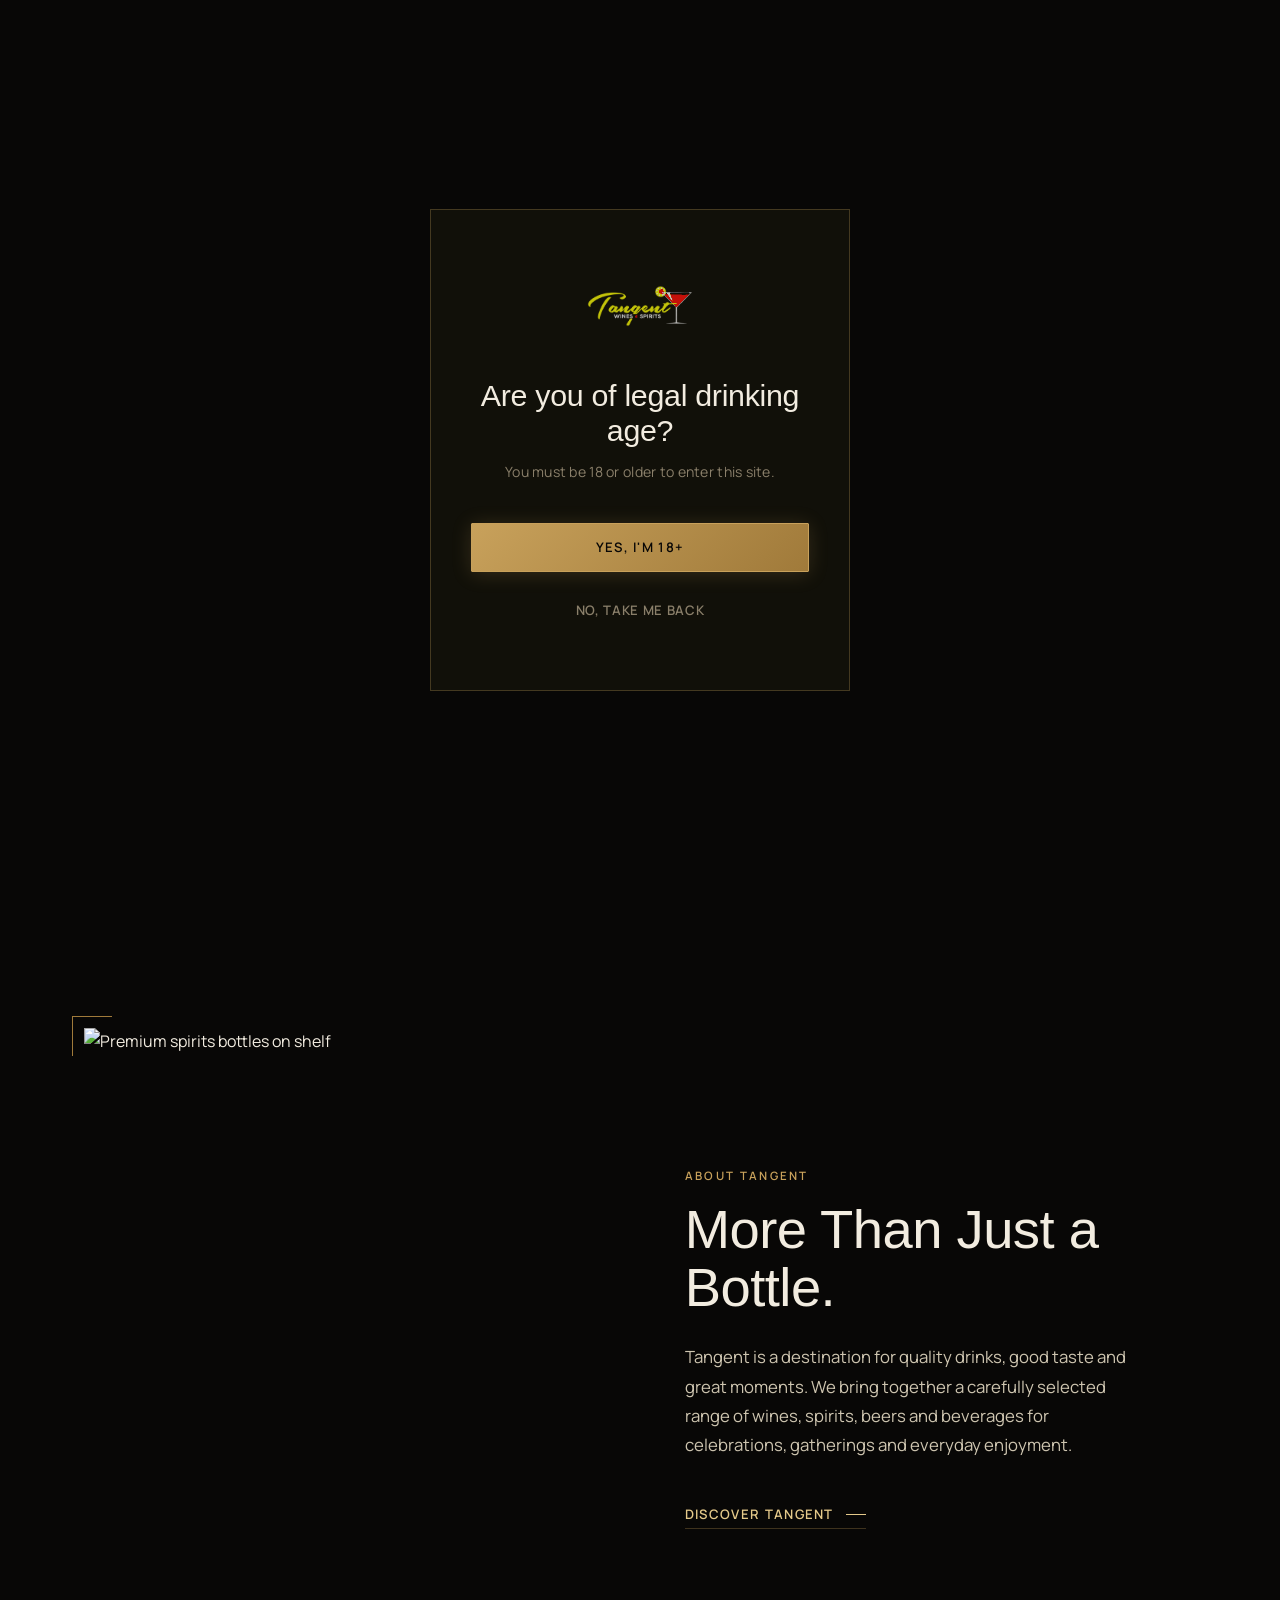
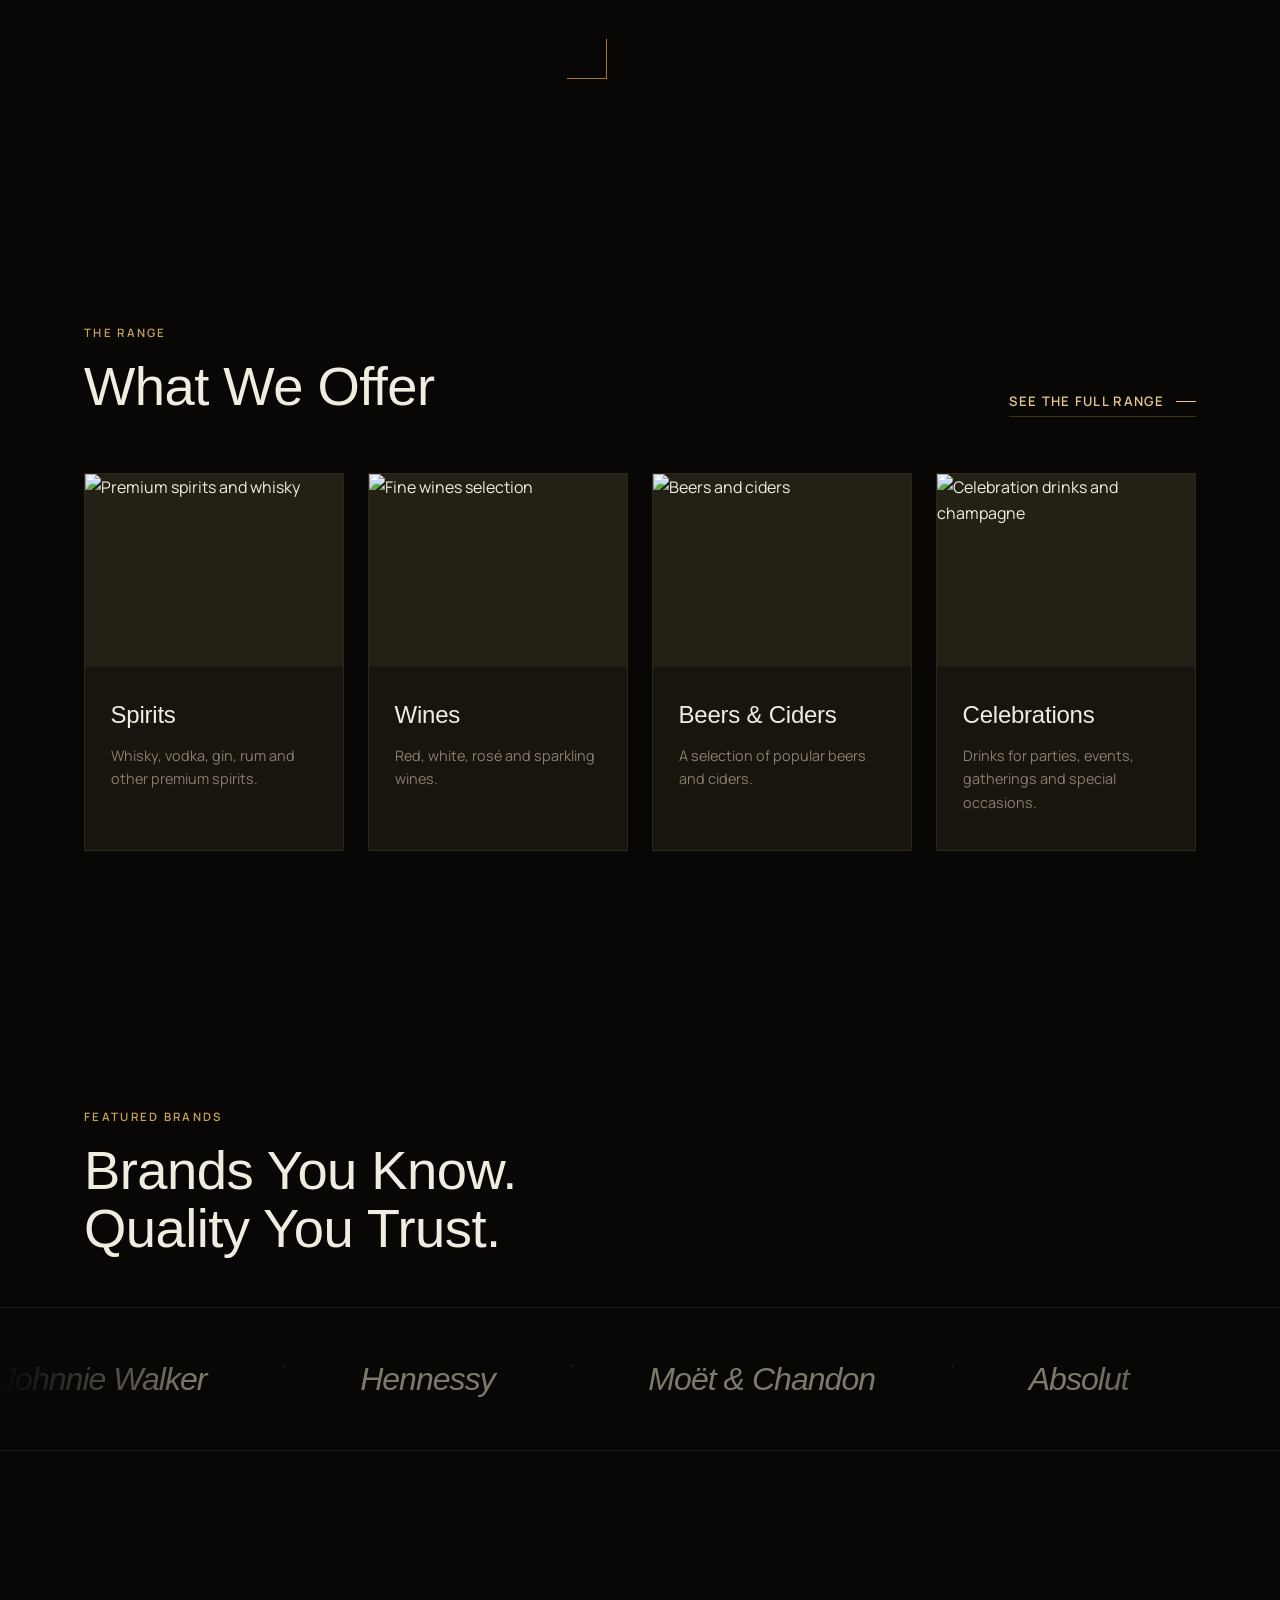
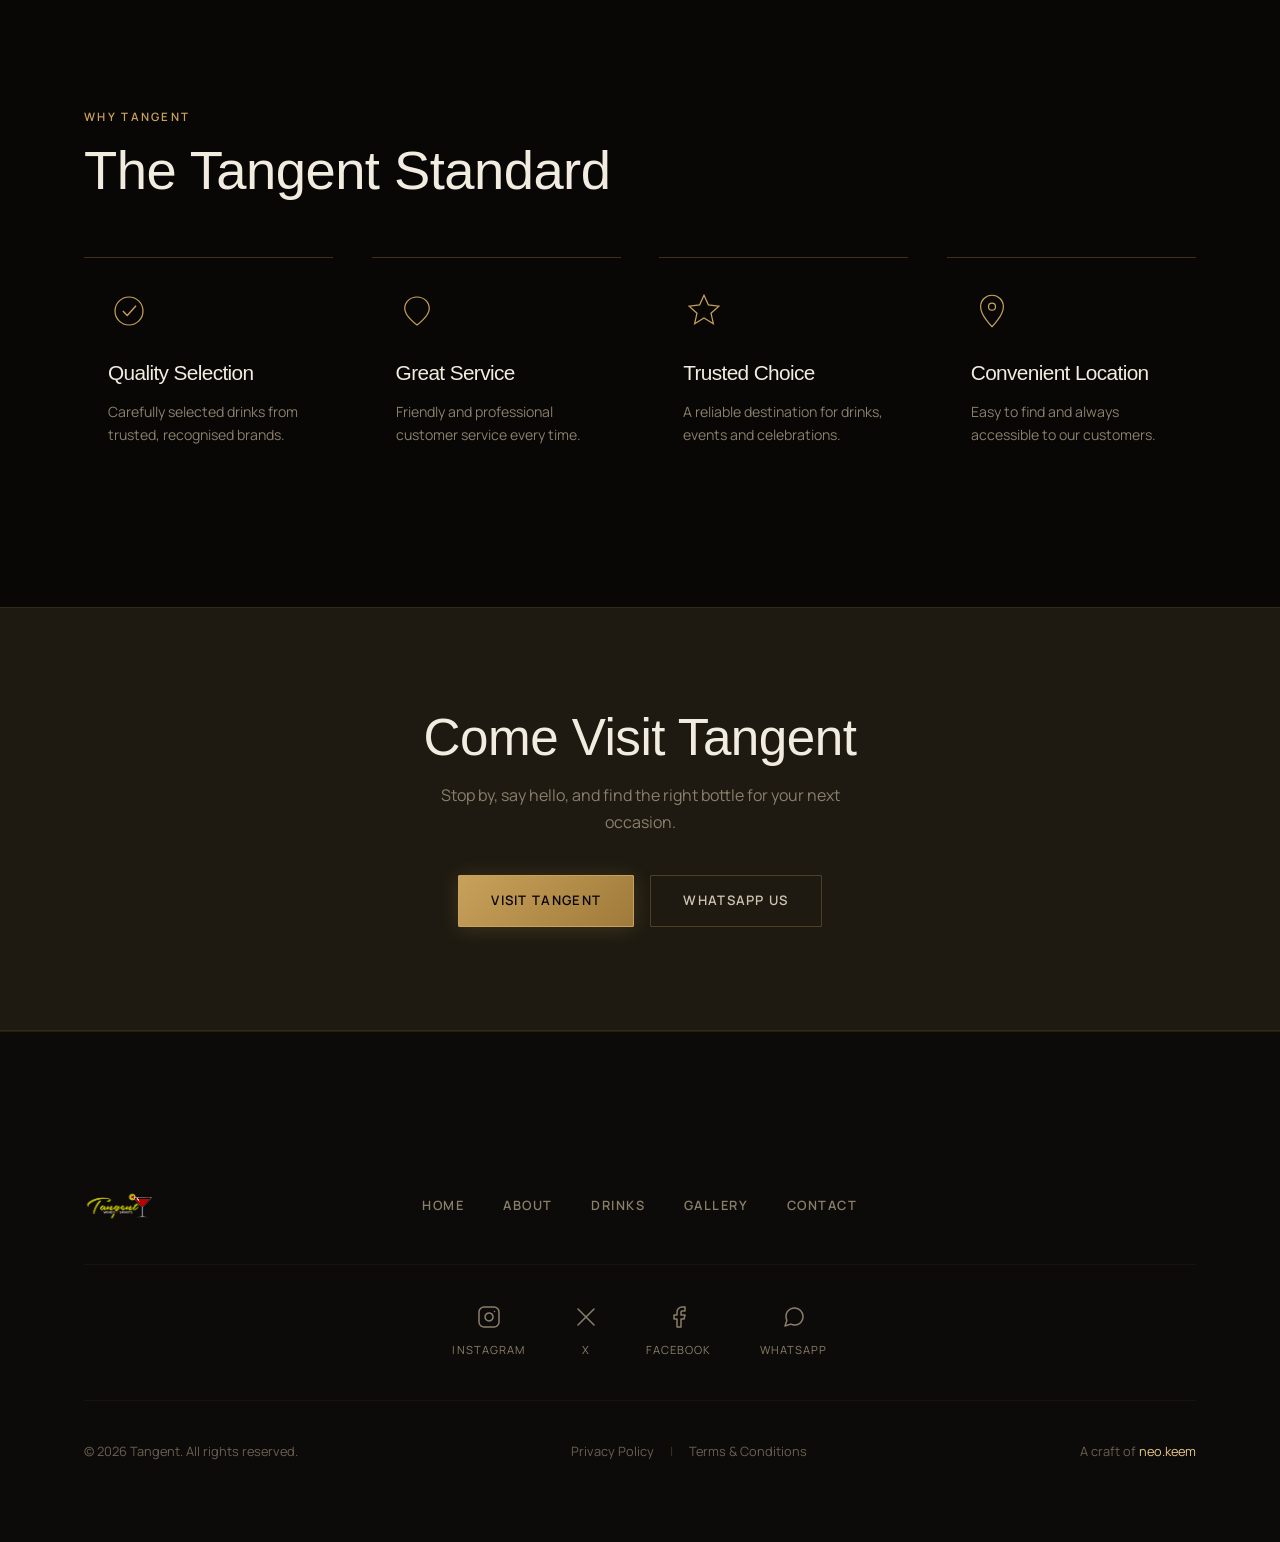
==== index.html @ c24a7c49 "Initial commit" ====
<!DOCTYPE html>
<html lang="en">

<head>
  <meta charset="UTF-8">
  <meta name="viewport" content="width=device-width, initial-scale=1.0">
  <title>Tangent. Good Drinks. Great Moments.</title>
  <meta name="description"
    content="Tangent is a destination for quality drinks, good taste and great moments. A curated range of wines, spirits, beers and beverages for celebrations, gatherings and everyday enjoyment.">
  <link rel="preconnect" href="https://fonts.googleapis.com">
  <link rel="preconnect" href="https://fonts.gstatic.com" crossorigin>
  <link
    href="https://fonts.googleapis.com/css2?family=Cormorant+Garamond:ital,wght@0,300;0,400;0,500;0,600;1,300;1,400;1,500&family=Manrope:wght@300;400;500;600;700&display=swap"
    rel="stylesheet">

  <link rel="stylesheet" href="css/style.css">
  <link rel="icon" type="image/png" href="assets/images/logo.png">
</head>

<body>
  <!-- ============ AGE GATE ============ -->
  <div class="age-gate" id="ageGate" aria-hidden="false" role="dialog" aria-modal="true" aria-labelledby="ageGateTitle">
    <div class="age-gate__panel">
      <p class="age-gate__mark">
        <img src="assets/images/logo.png" alt="Tangent Wines &amp; Spirits" class="age-gate__logo">
      </p>
      <h2 id="ageGateTitle" class="age-gate__title">Are you of legal drinking age?</h2>
      <p class="age-gate__copy">You must be 18 or older to enter this site.</p>
      <div class="age-gate__actions">
        <button class="btn btn--gold" id="ageYes">Yes, I'm 18+</button>
        <button class="btn btn--ghost" id="ageNo">No, take me back</button>
      </div>
    </div>
  </div>

  <!-- ============ NAV ============ -->
  <header class="nav" id="siteNav">
    <div class="nav__inner">
      <a href="index.html" class="nav__mark" aria-current="page">
        <img src="assets/images/logo.png" alt="Tangent Wines &amp; Spirits" class="nav__logo">
      </a>

      <nav class="nav__links" id="navLinks" aria-label="Primary">
        <a href="about.html">About</a>
        <a href="drinks.html">Drinks</a>
        <a href="gallery.html">Gallery</a>
        <a href="contact.html">Contact</a>
      </nav>

      <div class="nav__cta">
        <a href="https://wa.me/254729372811" class="btn btn--line btn--sm" target="_blank" rel="noopener">WhatsApp
          Us</a>
      </div>

      <button class="nav__burger" id="navBurger" aria-label="Open menu" aria-expanded="false">
        <span></span><span></span><span></span>
      </button>
    </div>

    <div class="nav__mobile" id="navMobile" aria-label="Mobile menu">
      <a href="index.html" aria-current="page">Home</a>
      <a href="about.html">About</a>
      <a href="drinks.html">Drinks</a>
      <a href="gallery.html">Gallery</a>
      <a href="contact.html">Contact</a>
      <a href="https://wa.me/254729372811" class="btn btn--gold" target="_blank" rel="noopener">WhatsApp Us</a>
    </div>
  </header>

  <main id="top">
    <!-- ============ HERO ============ -->
    <section class="hero">
      <div class="hero__bg"
        style="background-image: url('https://images.unsplash.com/photo-1514362545857-3bc16c4c7d1b?auto=format&fit=crop&w=1600&q=80')"
        role="img" aria-label="Dark atmospheric bar interior"></div>

      <div class="hero__art" aria-hidden="true">
        <svg viewBox="0 0 600 900" class="hero__bottle" preserveAspectRatio="xMidYMax meet"
          xmlns="http://www.w3.org/2000/svg">
          <defs>
            <linearGradient id="liquidGrad" x1="0" y1="0" x2="0" y2="1">
              <stop offset="0%" stop-color="#e4c98a" />
              <stop offset="60%" stop-color="#c8a15b" />
              <stop offset="100%" stop-color="#7a5a28" />
            </linearGradient>
            <linearGradient id="highlightGrad" x1="0" y1="0" x2="1" y2="0">
              <stop offset="0%" stop-color="rgba(255,255,255,0.0)" />
              <stop offset="40%" stop-color="rgba(255,255,255,0.07)" />
              <stop offset="100%" stop-color="rgba(255,255,255,0.0)" />
            </linearGradient>
            <clipPath id="bottleClip">
              <path
                d="M255 40 L255 130 Q255 150 240 165 L215 195 Q195 220 195 260 L195 800 Q195 860 260 860 L340 860 Q405 860 405 800 L405 260 Q405 220 385 195 L360 165 Q345 150 345 130 L345 40 Z" />
            </clipPath>
          </defs>

          <!-- Bottle outline -->
          <path
            d="M255 40 L255 130 Q255 150 240 165 L215 195 Q195 220 195 260 L195 800 Q195 860 260 860 L340 860 Q405 860 405 800 L405 260 Q405 220 385 195 L360 165 Q345 150 345 130 L345 40 Z"
            fill="none" stroke="url(#liquidGrad)" stroke-width="1.5" opacity="0.55" />

          <!-- Liquid fill -->
          <path d="M200 420 L400 420 L405 800 Q405 860 340 860 L260 860 Q195 860 195 800 Z" fill="url(#liquidGrad)"
            opacity="0.1" clip-path="url(#bottleClip)" />

          <!-- Liquid surface line -->
          <line x1="197" y1="420" x2="403" y2="420" stroke="#c8a15b" stroke-width="1" opacity="0.4" />

          <!-- Highlight streak -->
          <rect x="220" y="200" width="40" height="580" fill="url(#highlightGrad)" clip-path="url(#bottleClip)"
            rx="20" />

          <!-- Neck label area -->
          <rect x="255" y="10" width="90" height="32" rx="2" fill="none" stroke="#c8a15b" stroke-width="1.5"
            opacity="0.5" />

          <!-- Capsule/cap detail -->
          <rect x="265" y="5" width="70" height="8" rx="1" fill="#c8a15b" opacity="0.15" />

          <!-- Body label rectangle -->
          <rect x="210" y="520" width="180" height="160" rx="2" fill="none" stroke="#c8a15b" stroke-width="1"
            opacity="0.2" />
          <!-- Label inner lines (simulating text) -->
          <line x1="230" y1="560" x2="370" y2="560" stroke="#c8a15b" stroke-width="0.8" opacity="0.2" />
          <line x1="240" y1="575" x2="360" y2="575" stroke="#c8a15b" stroke-width="0.5" opacity="0.15" />
          <line x1="245" y1="590" x2="355" y2="590" stroke="#c8a15b" stroke-width="0.5" opacity="0.15" />

          <!-- Base rim -->
          <ellipse cx="300" cy="855" rx="70" ry="8" fill="none" stroke="#c8a15b" stroke-width="1" opacity="0.25" />
        </svg>
      </div>

      <div class="hero__content">
        <p class="hero__eyebrow">Est. Kapsabet</p>
        <h1 class="hero__title">TANGENT</h1>
        <p class="hero__headline">Good Drinks. Great Moments.</p>
        <p class="hero__copy">Discover a carefully selected range of wines, spirits, beers and beverages — curated for
          every occasion.</p>
        <div class="hero__actions">
          <a href="drinks.html" class="btn btn--gold" id="heroCta">Explore the Range</a>
          <a href="contact.html" class="btn btn--line">Visit Us</a>
        </div>
      </div>

      <a href="about.html" class="hero__scroll" aria-label="Scroll to learn more">
        <span class="hero__scroll-line"></span>
        Scroll
      </a>
    </section>

    <!-- ============ ABOUT TEASER ============ -->
    <section class="about" id="about">
      <div class="about__media reveal" data-delay="1">
        <img src="https://images.unsplash.com/photo-1569529465841-dfecdab7503b?auto=format&fit=crop&w=800&q=80"
          alt="Premium spirits bottles on shelf" class="about__img" loading="lazy">
      </div>

      <div class="about__content reveal" data-delay="2">
        <p class="eyebrow">About Tangent</p>
        <h2 class="section-title">More Than Just a Bottle.</h2>
        <p class="about__copy">Tangent is a destination for quality drinks, good taste and great moments. We bring
          together a carefully selected range of wines, spirits, beers and beverages for celebrations, gatherings and
          everyday enjoyment.</p>
        <a href="about.html" class="link-arrow">Discover Tangent</a>
      </div>
    </section>

    <!-- ============ DRINKS TEASER ============ -->
    <section class="drinks" id="drinks">
      <div class="teaser-head">
        <div>
          <p class="eyebrow">The Range</p>
          <h2 class="section-title">What We Offer</h2>
        </div>
        <a href="drinks.html" class="link-arrow">See the full range</a>
      </div>

      <div class="drinks__grid">
        <article class="drink-card reveal" data-delay="1">
          <div class="drink-card__media">
            <img src="https://images.unsplash.com/photo-1527281400683-1aae777175f8?auto=format&fit=crop&w=600&q=80"
              alt="Premium spirits and whisky" loading="lazy">
          </div>
          <div class="drink-card__body">
            <h3>Spirits</h3>
            <p>Whisky, vodka, gin, rum and other premium spirits.</p>
          </div>
        </article>

        <article class="drink-card reveal" data-delay="2">
          <div class="drink-card__media">
            <img src="https://images.unsplash.com/photo-1510812431401-41d2bd2722f3?auto=format&fit=crop&w=600&q=80"
              alt="Fine wines selection" loading="lazy">
          </div>
          <div class="drink-card__body">
            <h3>Wines</h3>
            <p>Red, white, ros&eacute; and sparkling wines.</p>
          </div>
        </article>

        <article class="drink-card reveal" data-delay="3">
          <div class="drink-card__media">
            <img src="https://images.unsplash.com/photo-1535958636474-b021ee887b13?auto=format&fit=crop&w=600&q=80"
              alt="Beers and ciders" loading="lazy">
          </div>
          <div class="drink-card__body">
            <h3>Beers &amp; Ciders</h3>
            <p>A selection of popular beers and ciders.</p>
          </div>
        </article>

        <article class="drink-card reveal" data-delay="4">
          <div class="drink-card__media">
            <img src="https://images.unsplash.com/photo-1558618666-fcd25c85cd64?auto=format&fit=crop&w=600&q=80"
              alt="Celebration drinks and champagne" loading="lazy">
          </div>
          <div class="drink-card__body">
            <h3>Celebrations</h3>
            <p>Drinks for parties, events, gatherings and special occasions.</p>
          </div>
        </article>
      </div>
    </section>

    <!-- ============ BRANDS ============ -->
    <section class="brands">
      <div class="section-head">
        <p class="eyebrow">Featured Brands</p>
        <h2 class="section-title">Brands You Know.<br>Quality You Trust.</h2>
      </div>

      <div class="brands__track-wrap">
        <div class="brands__track" id="brandsTrack">
          <span class="brands__item">Johnnie Walker</span>
          <span class="brands__item">Hennessy</span>
          <span class="brands__item">Mo&euml;t &amp; Chandon</span>
          <span class="brands__item">Absolut</span>
          <span class="brands__item">Smirnoff</span>
          <span class="brands__item">Heineken</span>
          <span class="brands__item">Glenfiddich</span>
          <span class="brands__item" aria-hidden="true">Johnnie Walker</span>
          <span class="brands__item" aria-hidden="true">Hennessy</span>
          <span class="brands__item" aria-hidden="true">Mo&euml;t &amp; Chandon</span>
          <span class="brands__item" aria-hidden="true">Absolut</span>
          <span class="brands__item" aria-hidden="true">Smirnoff</span>
          <span class="brands__item" aria-hidden="true">Heineken</span>
          <span class="brands__item" aria-hidden="true">Glenfiddich</span>
        </div>
      </div>
    </section>

    <!-- ============ WHY TANGENT ============ -->
    <section class="why">
      <div class="section-head">
        <p class="eyebrow">Why Tangent</p>
        <h2 class="section-title">The Tangent Standard</h2>
      </div>

      <div class="why__grid">
        <div class="why-card reveal" data-delay="1">
          <svg viewBox="0 0 48 48" class="why-card__icon" aria-hidden="true">
            <circle cx="24" cy="24" r="16" fill="none" stroke="currentColor" stroke-width="1.4" />
            <path d="M17 24l5 5 10-11" fill="none" stroke="currentColor" stroke-width="1.6" />
          </svg>
          <h3>Quality Selection</h3>
          <p>Carefully selected drinks from trusted, recognised brands.</p>
        </div>
        <div class="why-card reveal" data-delay="2">
          <svg viewBox="0 0 48 48" class="why-card__icon" aria-hidden="true">
            <path d="M24 8c-8 0-14 6-14 13 0 9 14 19 14 19s14-10 14-19c0-7-6-13-14-13z" fill="none"
              stroke="currentColor" stroke-width="1.4" />
          </svg>
          <h3>Great Service</h3>
          <p>Friendly and professional customer service every time.</p>
        </div>
        <div class="why-card reveal" data-delay="3">
          <svg viewBox="0 0 48 48" class="why-card__icon" aria-hidden="true">
            <path d="M24 6l5 11 12 1.5-9 8 2.7 12L24 32l-10.7 6.5L16 26.5l-9-8L19 17z" fill="none" stroke="currentColor"
              stroke-width="1.4" />
          </svg>
          <h3>Trusted Choice</h3>
          <p>A reliable destination for drinks, events and celebrations.</p>
        </div>
        <div class="why-card reveal" data-delay="4">
          <svg viewBox="0 0 48 48" class="why-card__icon" aria-hidden="true">
            <path d="M24 6c-7 0-13 5.5-13 13 0 10 13 23 13 23s13-13 13-23c0-7.5-6-13-13-13z" fill="none"
              stroke="currentColor" stroke-width="1.4" />
            <circle cx="24" cy="19" r="4" fill="none" stroke="currentColor" stroke-width="1.4" />
          </svg>
          <h3>Convenient Location</h3>
          <p>Easy to find and always accessible to our customers.</p>
        </div>
      </div>
    </section>

    <!-- ============ CTA BAND ============ -->
    <section class="cta-band">
      <h2 class="cta-band__title">Come Visit Tangent</h2>
      <p class="cta-band__copy">Stop by, say hello, and find the right bottle for your next occasion.</p>
      <div class="cta-band__actions">
        <a href="contact.html" class="btn btn--gold">Visit Tangent</a>
        <a href="https://wa.me/254729372811" class="btn btn--line" target="_blank" rel="noopener">WhatsApp Us</a>
      </div>
    </section>

  </main>

  <!-- ============ FOOTER ============ -->
  <footer class="footer">
  <!-- Giant Watermark & Orb (if user wants them, but let's just stick to the clean 3-row layout per reference) -->
  
  <div class="footer__inner">
    <!-- Row 1: Brand & Links -->
    <div class="footer__row footer__row--top">
      <div class="footer__brand">
        <img src="assets/images/logo.png" alt="Tangent Wines &amp; Spirits" class="footer__logo">
      </div>
      <nav class="footer__links-hz" aria-label="Footer navigation">
        <a href="index.html">HOME</a>
        <a href="about.html">ABOUT</a>
        <a href="drinks.html">DRINKS</a>
        <a href="gallery.html">GALLERY</a>
        <a href="contact.html">CONTACT</a>
      </nav>
    </div>

    <!-- Row 2: Socials -->
    <div class="footer__row footer__row--middle">
      <div class="footer__social-hz">
        <a href="#" aria-label="Instagram" target="_blank" rel="noopener">
          <svg viewBox="0 0 24 24" width="24" height="24" stroke="currentColor" stroke-width="1.5" fill="none" stroke-linecap="round" stroke-linejoin="round"><rect x="2" y="2" width="20" height="20" rx="5" ry="5"></rect><path d="M16 11.37A4 4 0 1 1 12.63 8 4 4 0 0 1 16 11.37z"></path><line x1="17.5" y1="6.5" x2="17.51" y2="6.5"></line></svg>
          <span>INSTAGRAM</span>
        </a>
        <a href="#" aria-label="X" target="_blank" rel="noopener">
          <svg viewBox="0 0 24 24" width="24" height="24" stroke="currentColor" stroke-width="1.5" fill="none" stroke-linecap="round" stroke-linejoin="round"><line x1="4" y1="4" x2="20" y2="20"></line><line x1="20" y1="4" x2="4" y2="20"></line></svg>
          <span>X</span>
        </a>
        <a href="#" aria-label="Facebook" target="_blank" rel="noopener">
          <svg viewBox="0 0 24 24" width="24" height="24" stroke="currentColor" stroke-width="1.5" fill="none" stroke-linecap="round" stroke-linejoin="round"><path d="M18 2h-3a5 5 0 0 0-5 5v3H7v4h3v8h4v-8h3l1-4h-4V7a1 1 0 0 1 1-1h3z"></path></svg>
          <span>FACEBOOK</span>
        </a>
        <a href="https://wa.me/254729372811" aria-label="WhatsApp" target="_blank" rel="noopener">
          <svg viewBox="0 0 24 24" width="24" height="24" stroke="currentColor" stroke-width="1.5" fill="none" stroke-linecap="round" stroke-linejoin="round"><path d="M21 11.5a8.38 8.38 0 0 1-.9 3.8 8.5 8.5 0 0 1-7.6 4.7 8.38 8.38 0 0 1-3.8-.9L3 21l1.9-5.7a8.38 8.38 0 0 1-.9-3.8 8.5 8.5 0 0 1 4.7-7.6 8.38 8.38 0 0 1 3.8-.9h.5a8.48 8.48 0 0 1 8 8v.5z"></path></svg>
          <span>WHATSAPP</span>
        </a>
      </div>
    </div>

    <!-- Row 3: Bottom -->
    <div class="footer__row footer__row--bottom">
      <p>&copy; 2026 Tangent. All rights reserved.</p>
      <div class="footer__legal">
        <a href="#">Privacy Policy</a>
        <span class="sep">|</span>
        <a href="#">Terms &amp; Conditions</a>
      </div>
      <p>A craft of <span style="color: var(--gold-soft);">neo.keem</span></p>
    </div>
  </div>
</footer>

  <script src="js/script.js"></script>
</body>

</html>
---- css/style.css ----
/* ==========================================================================
   TANGENT — Premium Design System
   ========================================================================== */

@import url('https://fonts.googleapis.com/css2?family=Cormorant+Garamond:ital,wght@0,300;0,400;0,500;0,600;1,300;1,400;1,500&family=Manrope:wght@300;400;500;600;700&display=swap');

:root {
  /* Core palette */
  --ink:          #080706;
  --ink-2:        #0d0b09;
  --charcoal:     #111009;
  --panel:        #18150e;
  --panel-2:      #1e1a11;
  --panel-3:      #242016;
  --glass:        rgba(255,255,255,0.03);
  --glass-border: rgba(200,161,91,0.12);

  /* Gold spectrum */
  --gold:         #c8a15b;
  --gold-soft:    #e4c98a;
  --gold-dim:     #a07a3a;
  --gold-glow:    rgba(200,161,91,0.18);
  --gold-glow-strong: rgba(200,161,91,0.35);
  --bronze:       #7a5a28;

  /* Text */
  --cream:        #f2ece0;
  --cream-dim:    #cec5b0;
  --muted:        #8a7f6a;
  --muted-2:      #6a6050;

  /* Lines */
  --line:         rgba(200,161,91,0.12);
  --line-strong:  rgba(200,161,91,0.28);
  --line-subtle:  rgba(200,161,91,0.06);

  /* Type */
  --heading: "Montserrat", sans-serif;
  --script: "Kaushan Script", cursive;
  --sans:  "Manrope", -apple-system, BlinkMacSystemFont, "Segoe UI", sans-serif;

  /* Layout */
  --container: 1240px;
  --gutter: clamp(1.25rem, 5vw, 4rem);

  /* Motion */
  --ease:         cubic-bezier(.22,.61,.36,1);
  --ease-out:     cubic-bezier(0, 0, 0.3, 1);
  --ease-spring:  cubic-bezier(.34,1.56,.64,1);
}

/* ==========================================================================
   Reset & Base
   ========================================================================== */
*, *::before, *::after { box-sizing: border-box; }

html {
  scroll-behavior: smooth;
  -webkit-text-size-adjust: 100%;
}

@media (prefers-reduced-motion: reduce) {
  html { scroll-behavior: auto; }
  *, *::before, *::after {
    animation-duration: 0.01ms !important;
    animation-iteration-count: 1 !important;
    transition-duration: 0.01ms !important;
  }
}

body {
  margin: 0;
  background: var(--ink);
  color: var(--cream);
  font-family: var(--sans);
  font-size: 16px;
  line-height: 1.65;
  -webkit-font-smoothing: antialiased;
  -moz-osx-font-smoothing: grayscale;
  overflow-x: hidden;
}

/* No grain overlay */

img, svg { display: block; max-width: 100%; }
a { color: inherit; text-decoration: none; }
button { font-family: inherit; cursor: pointer; }
h1, h2, h3, h4, p { margin: 0; }
ul, ol { margin: 0; padding: 0; list-style: none; }

::selection { background: var(--gold); color: var(--ink); }

:focus-visible {
  outline: 1.5px solid var(--gold-soft);
  outline-offset: 4px;
  border-radius: 2px;
}

/* ==========================================================================
   Typography Utilities
   ========================================================================== */
.eyebrow {
  font-family: var(--sans);
  font-size: 0.72rem;
  letter-spacing: 0.2em;
  text-transform: uppercase;
  color: var(--gold);
  margin: 0 0 1rem;
  font-weight: 600;
}

.section-title {
  font-family: var(--heading);
  letter-spacing: -0.03em;
  font-weight: 400;
  font-size: clamp(2.2rem, 4.5vw, 3.4rem);
  line-height: 1.08;
  color: var(--cream);
  letter-spacing: -0.01em;
}

.section-head {
  max-width: var(--container);
  margin: 0 auto;
  padding: 0 var(--gutter);
}

section { padding: clamp(5rem, 10vw, 9rem) 0; }

/* ==========================================================================
   Buttons
   ========================================================================== */
.btn {
  display: inline-flex;
  align-items: center;
  justify-content: center;
  gap: 0.5rem;
  padding: 0.9rem 2rem;
  font-family: var(--sans);
  font-size: 0.82rem;
  font-weight: 600;
  letter-spacing: 0.1em;
  text-transform: uppercase;
  border-radius: 1px;
  border: 1px solid transparent;
  position: relative;
  overflow: hidden;
  transition: background 0.3s var(--ease), color 0.3s var(--ease),
              border-color 0.3s var(--ease), transform 0.3s var(--ease),
              box-shadow 0.3s var(--ease);
  white-space: nowrap;
  cursor: pointer;
}

.btn::before {
  content: "";
  position: absolute;
  inset: 0;
  background: linear-gradient(135deg, rgba(255,255,255,0.06), transparent 60%);
  opacity: 0;
  transition: opacity 0.3s var(--ease);
}
.btn:hover::before { opacity: 1; }

.btn--gold {
  background: linear-gradient(135deg, var(--gold) 0%, var(--gold-dim) 100%);
  color: var(--ink);
  border-color: var(--gold);
  box-shadow: 0 2px 20px rgba(200,161,91,0.2);
}
.btn--gold:hover {
  background: linear-gradient(135deg, var(--gold-soft) 0%, var(--gold) 100%);
  box-shadow: 0 4px 32px rgba(200,161,91,0.4);
  transform: translateY(-2px);
  border-color: var(--gold-soft);
}

.btn--line {
  background: transparent;
  color: var(--cream-dim);
  border-color: var(--line-strong);
}
.btn--line:hover {
  border-color: var(--gold);
  color: var(--gold-soft);
  box-shadow: 0 0 0 1px var(--gold-dim) inset, 0 4px 24px rgba(200,161,91,0.12);
  transform: translateY(-2px);
}

.btn--ghost {
  background: transparent;
  color: var(--muted);
  border-color: transparent;
  padding: 0.9rem 1.5rem;
  letter-spacing: 0.05em;
}
.btn--ghost:hover { color: var(--cream-dim); }

.btn--sm { padding: 0.6rem 1.4rem; font-size: 0.75rem; }

.link-arrow {
  display: inline-flex;
  align-items: center;
  gap: 0.75rem;
  font-size: 0.82rem;
  font-weight: 600;
  letter-spacing: 0.1em;
  text-transform: uppercase;
  color: var(--gold-soft);
  padding-bottom: 3px;
  border-bottom: 1px solid var(--line-strong);
  transition: border-color 0.3s var(--ease), gap 0.3s var(--ease), color 0.3s var(--ease);
}
.link-arrow::after {
  content: "";
  width: 20px;
  height: 1px;
  background: currentColor;
  transition: width 0.3s var(--ease);
  flex-shrink: 0;
}
.link-arrow:hover { gap: 1.1rem; border-color: var(--gold); color: var(--gold-soft); }
.link-arrow:hover::after { width: 32px; }

/* ==========================================================================
   Age Gate
   ========================================================================== */
.age-gate {
  position: fixed;
  inset: 0;
  z-index: 900;
  display: flex;
  align-items: center;
  justify-content: center;
  padding: 1.5rem;
  background: var(--ink);
  transition: opacity 0.6s var(--ease), visibility 0.6s var(--ease);
}

.age-gate.is-hidden {
  opacity: 0;
  visibility: hidden;
  pointer-events: none;
}

.age-gate__panel {
  max-width: 420px;
  width: 100%;
  text-align: center;
  padding: 3.5rem 2.5rem;
  background: var(--charcoal);
  border: 1px solid var(--line-strong);
  position: relative;
}

.age-gate__mark {
  margin: 0 0 2rem;
  display: flex;
  justify-content: center;
}
.age-gate__logo {
  height: 80px;
  width: auto;
  mix-blend-mode: screen;
  filter: contrast(6) brightness(0.75);
  /* high contrast pushes the dark-grey bg toward pure black so screen hides it */
}

.age-gate__title {
  font-family: var(--heading);
  letter-spacing: -0.03em;
  font-weight: 300;
  font-size: 1.9rem;
  margin: 0 0 0.75rem;
  line-height: 1.15;
  letter-spacing: -0.01em;
}

.age-gate__copy {
  color: var(--muted);
  font-size: 0.88rem;
  margin: 0 0 2.5rem;
  letter-spacing: 0.02em;
}

.age-gate__actions {
  display: flex;
  flex-direction: column;
  gap: 0.85rem;
}

/* ==========================================================================
   Navigation
   ========================================================================== */
.nav {
  position: fixed;
  top: 0;
  left: 0;
  right: 0;
  z-index: 500;
  background: transparent;
  border-bottom: 1px solid transparent;
  transition: border-color 0.4s var(--ease), background 0.4s var(--ease),
              backdrop-filter 0.4s var(--ease);
}

.nav.is-scrolled {
  background: rgba(8,7,6,0.88);
  backdrop-filter: blur(20px) saturate(1.5);
  -webkit-backdrop-filter: blur(20px) saturate(1.5);
  border-bottom-color: var(--line);
}

.nav__inner {
  max-width: var(--container);
  margin: 0 auto;
  padding: 1.3rem var(--gutter);
  display: flex;
  align-items: center;
  justify-content: space-between;
  gap: 2rem;
}

.nav__mark {
  flex-shrink: 0;
  display: flex;
  align-items: center;
  line-height: 1;
}
.nav__logo {
  height: 50px;
  width: auto;
  display: block;
  mix-blend-mode: screen;
  filter: contrast(6) brightness(0.75);
  transition: opacity 0.25s var(--ease);
}
.nav__logo:hover { opacity: 0.85; }

.nav__links {
  display: flex;
  gap: 2.5rem;
  margin: 0 auto;
}

.nav__links a {
  font-size: 0.78rem;
  font-weight: 600;
  letter-spacing: 0.14em;
  text-transform: uppercase;
  color: var(--cream-dim);
  position: relative;
  padding: 0.25rem 0;
  transition: color 0.25s var(--ease);
}
.nav__links a::after {
  content: "";
  position: absolute;
  left: 0;
  right: 100%;
  bottom: -1px;
  height: 1px;
  background: linear-gradient(90deg, var(--gold), var(--gold-soft));
  transition: right 0.35s var(--ease);
}
.nav__links a:hover { color: var(--cream); }
.nav__links a:hover::after,
.nav__links a[aria-current="page"]::after { right: 0; }
.nav__links a[aria-current="page"] { color: var(--cream); }

.nav__cta { flex-shrink: 0; }

.nav__burger {
  display: none;
  flex-direction: column;
  justify-content: center;
  align-items: flex-end;
  gap: 6px;
  width: 44px;
  height: 44px;
  background: none;
  border: none;
  padding: 0;
  cursor: pointer;
  z-index: 500;
}
.nav__burger span {
  height: 2px;
  background: var(--cream);
  transition: transform 0.4s var(--ease), opacity 0.4s var(--ease), width 0.4s var(--ease);
  transform-origin: center;
}
.nav__burger span:nth-child(1) { width: 28px; }
.nav__burger span:nth-child(2) { width: 20px; }
.nav__burger span:nth-child(3) { width: 28px; }

.nav__burger:hover span:nth-child(2) { width: 28px; }

.nav__burger[aria-expanded="true"] span:nth-child(1) { transform: translateY(8px) rotate(45deg); width: 28px; }
.nav__burger[aria-expanded="true"] span:nth-child(2) { opacity: 0; width: 0; }
.nav__burger[aria-expanded="true"] span:nth-child(3) { transform: translateY(-8px) rotate(-45deg); width: 28px; }

/* Mobile overlay menu */
.nav__mobile {
  display: none;
  flex-direction: column;
  position: fixed;
  top: 0;
  left: 0;
  right: 0;
  bottom: 0;
  z-index: 490;
  background:
    radial-gradient(ellipse 70% 50% at 50% 0%, rgba(200,161,91,0.06), transparent 60%),
    var(--charcoal);
  padding: 6rem var(--gutter) 3rem;
  transform: translateX(100%);
  transition: transform 0.45s var(--ease);
  overflow-y: auto;
}
.nav__mobile.is-open { transform: translateX(0); }

.nav__mobile a {
  font-family: var(--heading);
  letter-spacing: -0.03em;
  font-size: clamp(2rem, 8vw, 2.8rem);
  font-weight: 300;
  color: var(--cream-dim);
  padding: 0.6rem 0;
  border-bottom: 1px solid var(--line-subtle);
  transition: color 0.25s var(--ease), padding-left 0.25s var(--ease);
  opacity: 0;
  transform: translateX(24px);
}
.nav__mobile.is-open a {
  opacity: 1;
  transform: translateX(0);
}
.nav__mobile.is-open a:nth-child(1) { transition-delay: 0.05s; }
.nav__mobile.is-open a:nth-child(2) { transition-delay: 0.10s; }
.nav__mobile.is-open a:nth-child(3) { transition-delay: 0.15s; }
.nav__mobile.is-open a:nth-child(4) { transition-delay: 0.20s; }
.nav__mobile.is-open a:nth-child(5) { transition-delay: 0.25s; }
.nav__mobile.is-open a:nth-child(6) { transition-delay: 0.30s; }
.nav__mobile a:hover { color: var(--gold-soft); padding-left: 0.5rem; }

.nav__mobile .btn {
  margin-top: 2.5rem;
  width: 100%;
  opacity: 0;
  transform: translateY(12px);
  transition: opacity 0.4s var(--ease) 0.35s, transform 0.4s var(--ease) 0.35s,
              background 0.3s var(--ease), color 0.3s var(--ease),
              box-shadow 0.3s var(--ease), border-color 0.3s var(--ease);
}
.nav__mobile.is-open .btn { opacity: 1; transform: translateY(0); }

@media (max-width: 860px) {
  .nav__links, .nav__cta { display: none; }
  .nav__burger { display: flex; }
  .nav__mobile { display: flex; }
}

/* ==========================================================================
   Page Hero (sub-pages)
   ========================================================================== */
.page-hero {
  position: relative;
  padding: calc(9rem + 2vw) var(--gutter) clamp(5rem, 9vw, 7rem);
  overflow: hidden;
  background: var(--charcoal);
  border-bottom: 1px solid var(--line);
}

/* Full-bleed photo background — same pattern as main hero */
.page-hero__bg {
  position: absolute;
  inset: 0;
  background-size: cover;
  background-position: center;
  background-repeat: no-repeat;
  z-index: 0;
}
.page-hero__bg::after {
  content: "";
  position: absolute;
  inset: 0;
  background: rgba(4, 3, 2, 0.80);
}

.page-hero__inner {
  max-width: var(--container);
  margin: 0 auto;
  position: relative;
  z-index: 1;
}


.page-hero__crumb {
  font-size: 0.75rem;
  font-weight: 600;
  letter-spacing: 0.14em;
  text-transform: uppercase;
  color: var(--muted);
  margin-bottom: 1.75rem;
}
.page-hero__crumb a { color: var(--gold); transition: color 0.25s; }
.page-hero__crumb a:hover { color: var(--gold-soft); }

.page-hero__title {
  font-family: var(--heading);
  letter-spacing: -0.03em;
  font-weight: 300;
  font-size: clamp(2.8rem, 7vw, 5.5rem);
  line-height: 1.03;
  color: var(--cream);
  letter-spacing: -0.02em;
  margin: 0 0 1.25rem;
}

.page-hero__copy {
  max-width: 52ch;
  color: var(--cream-dim);
  font-size: 1.05rem;
  line-height: 1.7;
}

/* Teaser head row */
.teaser-head {
  display: flex;
  align-items: flex-end;
  justify-content: space-between;
  gap: 2rem;
  flex-wrap: wrap;
  max-width: var(--container);
  margin: 0 auto;
  padding: 0 var(--gutter);
}

/* ==========================================================================
   CTA Band
   ========================================================================== */
.cta-band {
  position: relative;
  background: var(--panel-2);
  border-top: 1px solid var(--line);
  border-bottom: 1px solid var(--line);
  padding: clamp(4rem, 8vw, 7rem) var(--gutter);
  text-align: center;
}

.cta-band__title {
  font-family: var(--heading);
  letter-spacing: -0.03em;
  font-weight: 300;
  font-size: clamp(2rem, 5vw, 3.2rem);
  color: var(--cream);
  max-width: 22ch;
  margin: 0 auto 1rem;
  letter-spacing: -0.01em;
  line-height: 1.1;
}

.cta-band__copy {
  color: var(--muted);
  max-width: 44ch;
  margin: 0 auto 2.5rem;
  font-size: 1rem;
}

.cta-band__actions {
  display: flex;
  gap: 1rem;
  justify-content: center;
  flex-wrap: wrap;
  position: relative;
  z-index: 1;
}

/* ==========================================================================
   Hero
   ========================================================================== */
.hero {
  position: relative;
  min-height: 100svh;
  display: flex;
  align-items: center;
  overflow: hidden;
  background: var(--ink);
}

/* Real photo background */
.hero__bg {
  position: absolute;
  inset: 0;
  background-size: cover;
  background-position: center;
  background-repeat: no-repeat;
}
.hero__bg::after {
  content: "";
  position: absolute;
  inset: 0;
  background: rgba(5, 4, 3, 0.72);
}

.hero::after {
  content: "";
  position: absolute;
  left: 0; right: 0; bottom: 0;
  height: 1px;
  background: var(--line);
}

.hero__art {
  position: absolute;
  right: -2%;
  bottom: -4%;
  width: min(42vw, 540px);
  pointer-events: none;
  will-change: transform;
}
.hero__bottle { width: 100%; height: auto; }

.hero__content {
  position: relative;
  z-index: 2;
  max-width: var(--container);
  width: 100%;
  margin: 0 auto;
  padding: 6rem var(--gutter) 4rem;
}

.hero__eyebrow {
  font-size: 0.72rem;
  letter-spacing: 0.24em;
  text-transform: uppercase;
  color: var(--gold);
  margin: 0 0 2rem;
  font-weight: 600;
  opacity: 0;
  transform: translateY(12px);
  animation: fadeUp 0.8s var(--ease) 0.3s forwards;
}

.hero__title {
  font-family: var(--heading);
  letter-spacing: -0.03em;
  font-weight: 300;
  font-size: clamp(4.5rem, 14vw, 10rem);
  line-height: 0.88;
  letter-spacing: -0.02em;
  color: var(--cream);
  margin: 0 0 1.75rem;
  opacity: 0;
  transform: translateY(20px);
  animation: fadeUp 1s var(--ease) 0.5s forwards;
}

.hero__headline {
  font-family: var(--heading);
  letter-spacing: -0.03em;
  font-style: italic;
  font-weight: 300;
  font-size: clamp(1.4rem, 2.8vw, 2.1rem);
  color: var(--gold-soft);
  margin: 0 0 1.5rem;
  opacity: 0;
  transform: translateY(16px);
  animation: fadeUp 0.9s var(--ease) 0.7s forwards;
}

.hero__copy {
  max-width: 40ch;
  color: var(--cream-dim);
  font-size: 1.05rem;
  margin: 0 0 3rem;
  line-height: 1.7;
  opacity: 0;
  transform: translateY(14px);
  animation: fadeUp 0.8s var(--ease) 0.9s forwards;
}

.hero__actions {
  display: flex;
  gap: 1rem;
  flex-wrap: wrap;
  opacity: 0;
  transform: translateY(12px);
  animation: fadeUp 0.8s var(--ease) 1.1s forwards;
}

@keyframes fadeUp {
  to { opacity: 1; transform: translateY(0); }
}

/* Scroll indicator */
.hero__scroll {
  position: absolute;
  left: var(--gutter);
  bottom: 2.5rem;
  z-index: 2;
  display: flex;
  align-items: center;
  gap: 0.85rem;
  font-size: 0.7rem;
  font-weight: 600;
  letter-spacing: 0.18em;
  text-transform: uppercase;
  color: var(--muted);
  transition: color 0.25s var(--ease);
  opacity: 0;
  animation: fadeIn 0.8s var(--ease) 1.4s forwards;
}
.hero__scroll:hover { color: var(--gold-soft); }

.hero__scroll-line {
  width: 1px;
  height: 42px;
  background: linear-gradient(180deg, var(--gold), transparent);
  position: relative;
  overflow: hidden;
}
.hero__scroll-line::after {
  content: "";
  position: absolute;
  left: 0; top: -100%; width: 100%; height: 100%;
  background: var(--gold-soft);
  animation: scrollDrip 2.4s var(--ease) infinite 1.6s;
}

@keyframes scrollDrip {
  0%   { top: -100%; }
  60%  { top: 100%; }
  100% { top: 100%; }
}

@keyframes fadeIn { to { opacity: 1; } }

@media (max-width: 640px) {
  .hero__art {
    width: 75vw;
    right: -15%;
    bottom: 0;
    opacity: 0.2;
  }
  .hero__content { padding-top: 5rem; padding-bottom: 4rem; }
}

/* ==========================================================================
   Image Slots
   ========================================================================== */
.img-slot {
  position: relative;
  width: 100%;
  height: 100%;
  min-height: 240px;
  background:
    linear-gradient(160deg, var(--panel-2) 0%, var(--panel) 100%);
  border: 1px solid var(--glass-border);
  display: flex;
  align-items: flex-end;
  overflow: hidden;
  color: var(--gold);
  padding: 0;
}

.img-slot::before {
  content: attr(data-label);
  position: absolute;
  left: 1.2rem; bottom: 1.2rem; right: 1.2rem;
  font-family: var(--sans);
  font-size: 0.68rem;
  font-weight: 600;
  letter-spacing: 0.08em;
  text-transform: uppercase;
  color: var(--muted-2);
  z-index: 1;
}

.img-slot__art {
  position: absolute;
  inset: 0;
  width: 100%; height: 100%;
  padding: 3rem;
  color: var(--gold);
  opacity: 0.3;
}

/* ==========================================================================
   About Section
   ========================================================================== */
.about {
  max-width: var(--container);
  margin: 0 auto;
  padding-left: var(--gutter);
  padding-right: var(--gutter);
  display: grid;
  grid-template-columns: 1fr 1fr;
  gap: clamp(3rem, 7vw, 8rem);
  align-items: center;
}

.about__media {
  position: relative;
}
.about__img {
  width: 100%;
  aspect-ratio: 4/5;
  object-fit: cover;
  display: block;
}
/* Decorative corner lines */
.about__media::before,
.about__media::after {
  content: "";
  position: absolute;
  width: 40px; height: 40px;
  border-color: var(--gold-dim);
  border-style: solid;
  z-index: 2;
  pointer-events: none;
}
.about__media::before {
  top: -12px; left: -12px;
  border-width: 1px 0 0 1px;
}
.about__media::after {
  bottom: -12px; right: -12px;
  border-width: 0 1px 1px 0;
}

.about__copy {
  color: var(--cream-dim);
  font-size: 1.05rem;
  max-width: 46ch;
  margin: 1.5rem 0 2.5rem;
  line-height: 1.75;
}

@media (max-width: 860px) {
  .about { grid-template-columns: 1fr; }
  .about__media { order: -1; }
  .about__media .img-slot { aspect-ratio: 3/2; }
}

/* ==========================================================================
   Drinks Grid
   ========================================================================== */
.drinks__grid {
  max-width: var(--container);
  margin: 3.5rem auto 0;
  padding: 0 var(--gutter);
  display: grid;
  grid-template-columns: repeat(4, 1fr);
  gap: 1.5rem;
}

.drink-card {
  background: var(--panel);
  border: 1px solid var(--glass-border);
  display: flex;
  flex-direction: column;
  position: relative;
  overflow: hidden;
  transition: border-color 0.35s var(--ease), transform 0.35s var(--ease),
              box-shadow 0.35s var(--ease);
}
.drink-card:hover {
  border-color: var(--gold-dim);
  transform: translateY(-6px);
  box-shadow: 0 24px 48px rgba(0,0,0,0.5);
}

.drink-card__media {
  aspect-ratio: 4/3;
  overflow: hidden;
  position: relative;
  background: var(--panel-3);
}
.drink-card__media img {
  width: 100%;
  height: 100%;
  object-fit: cover;
  display: block;
  transition: transform 0.6s var(--ease);
}
.drink-card:hover .drink-card__media img {
  transform: scale(1.06);
}

.drink-card__body { padding: 1.75rem 1.6rem 2.25rem; }
.drink-card__body h3 {
  font-family: var(--heading);
  letter-spacing: -0.03em;
  font-weight: 400;
  font-size: 1.5rem;
  margin: 0 0 0.6rem;
  color: var(--cream);
  letter-spacing: -0.01em;
}
.drink-card__body p {
  font-size: 0.9rem;
  color: var(--muted);
  line-height: 1.6;
}

@media (max-width: 860px) {
  .drinks__grid { grid-template-columns: repeat(2, 1fr); gap: 1rem; }
}
@media (max-width: 480px) {
  .drinks__grid { grid-template-columns: 1fr; gap: 0.75rem; }
}

/* ==========================================================================
   Brands Ticker
   ========================================================================== */
.brands { padding-top: 0; padding-bottom: 0; margin: clamp(5rem,10vw,9rem) 0; }

.brands__track-wrap {
  margin-top: 3rem;
  overflow: hidden;
  border-top: 1px solid var(--line);
  border-bottom: 1px solid var(--line);
  padding: 2.8rem 0;
  position: relative;
}
/* Fade masks on edges */
.brands__track-wrap::before,
.brands__track-wrap::after {
  content: "";
  position: absolute;
  top: 0; bottom: 0;
  width: 15%;
  z-index: 2;
  pointer-events: none;
}
.brands__track-wrap::before {
  left: 0;
  background: linear-gradient(90deg, var(--ink), transparent);
}
.brands__track-wrap::after {
  right: 0;
  background: linear-gradient(-90deg, var(--ink), transparent);
}

.brands__track {
  display: flex;
  align-items: center;
  gap: clamp(3rem, 6vw, 6rem);
  width: max-content;
  animation: scrollBrands 36s linear infinite;
}
.brands__track:hover { animation-play-state: paused; }

.brands__item {
  font-family: var(--heading);
  letter-spacing: -0.03em;
  font-style: italic;
  font-size: clamp(1.4rem, 2.5vw, 2rem);
  color: var(--cream-dim);
  white-space: nowrap;
  opacity: 0.6;
  transition: opacity 0.3s var(--ease);
  position: relative;
  padding-right: clamp(3rem, 6vw, 6rem);
}
/* Dot separator */
.brands__item::after {
  content: "·";
  position: absolute;
  right: 0;
  transform: translateX(50%);
  color: var(--gold-dim);
  opacity: 0.5;
  font-style: normal;
  font-size: 1rem;
}
.brands__item:hover { opacity: 1; }

@keyframes scrollBrands {
  from { transform: translateX(0); }
  to   { transform: translateX(-50%); }
}

/* ==========================================================================
   Why Tangent
   ========================================================================== */
.why { position: relative; }

.why__grid {
  max-width: var(--container);
  margin: 3.5rem auto 0;
  padding: 0 var(--gutter);
  display: grid;
  grid-template-columns: repeat(4, 1fr);
  gap: clamp(1.5rem, 3vw, 2.5rem);
}

.why-card {
  padding: 2rem 1.5rem 2rem;
  border-top: 1px solid var(--line-strong);
  position: relative;
  transition: background 0.35s var(--ease);
}
.why-card::before {
  content: "";
  position: absolute;
  top: 0; left: 0; right: 0;
  height: 1px;
  background: linear-gradient(90deg, var(--gold-dim), var(--gold-soft) 50%, var(--gold-dim));
  opacity: 0;
  transition: opacity 0.35s var(--ease);
}
.why-card:hover::before { opacity: 1; }

.why-card__icon {
  width: 42px; height: 42px;
  color: var(--gold);
  margin-bottom: 1.5rem;
  transition: transform 0.4s var(--ease-spring), color 0.3s var(--ease);
}
.why-card:hover .why-card__icon {
  transform: translateY(-4px);
  color: var(--gold-soft);
}

.why-card h3 {
  font-family: var(--heading);
  letter-spacing: -0.03em;
  font-weight: 400;
  font-size: 1.3rem;
  margin: 0 0 0.6rem;
  color: var(--cream);
}
.why-card p {
  font-size: 0.88rem;
  color: var(--muted);
  line-height: 1.65;
}

@media (max-width: 860px) {
  .why__grid { grid-template-columns: repeat(2, 1fr); gap: 2rem 1.5rem; }
}
@media (max-width: 480px) {
  .why__grid { grid-template-columns: 1fr; }
}

/* ==========================================================================
   Gallery
   ========================================================================== */
.gallery__grid {
  max-width: var(--container);
  margin: 3rem auto 0;
  padding: 0 var(--gutter);
  display: grid;
  grid-template-columns: repeat(4, 1fr);
  grid-auto-rows: 200px;
  gap: 1rem;
}

.gallery__item {
  grid-row: span 1;
  border: 1px solid var(--glass-border);
  background: var(--panel);
  padding: 0; margin: 0;
  min-height: 0;
  cursor: pointer;
  transition: border-color 0.3s var(--ease), transform 0.3s var(--ease), box-shadow 0.3s var(--ease);
  position: relative;
  overflow: hidden;
}
.gallery__item img {
  width: 100%;
  height: 100%;
  object-fit: cover;
  display: block;
  transition: transform 0.5s var(--ease);
}
.gallery__item.g-tall { grid-row: span 2; }
.gallery__item:hover {
  border-color: var(--gold-dim);
  transform: translateY(-3px);
  box-shadow: 0 12px 36px rgba(0,0,0,0.5);
}
.gallery__item:hover img { transform: scale(1.06); }

@media (max-width: 860px) {
  .gallery__grid { grid-template-columns: repeat(2, 1fr); grid-auto-rows: 170px; }
}
@media (max-width: 480px) {
  .gallery__grid { grid-template-columns: 1fr; gap: 0.75rem; }
  .gallery__item.g-tall { grid-row: span 1; }
}

/* Lightbox */
.lightbox {
  position: fixed; inset: 0; z-index: 700;
  background: rgba(4,3,2,0.96);
  display: flex; flex-direction: column;
  align-items: center; justify-content: center;
  padding: 2.5rem;
  opacity: 0; visibility: hidden;
  transition: opacity 0.35s var(--ease), visibility 0.35s var(--ease);
}
.lightbox.is-open { opacity: 1; visibility: visible; }

.lightbox__frame {
  width: min(82vw, 800px);
  aspect-ratio: 4/3;
  min-height: 0;
  border: 1px solid var(--glass-border);
}

.lightbox__caption {
  margin-top: 1.25rem;
  color: var(--cream-dim);
  font-size: 0.88rem;
  letter-spacing: 0.06em;
}

.lightbox__close {
  position: absolute; top: 1.75rem; right: 1.75rem;
  width: 48px; height: 48px;
  border: 1px solid var(--line-strong);
  background: transparent;
  color: var(--cream);
  font-size: 1.4rem;
  line-height: 1;
  border-radius: 50%;
  transition: border-color 0.25s var(--ease), color 0.25s var(--ease), transform 0.25s var(--ease);
}
.lightbox__close:hover {
  border-color: var(--gold);
  color: var(--gold-soft);
  transform: rotate(90deg);
}

/* ==========================================================================
   Contact
   ========================================================================== */
.contact {
  background: var(--panel);
  border-top: 1px solid var(--line);
}

.contact__grid {
  max-width: var(--container);
  margin: 3.5rem auto 0;
  padding: 0 var(--gutter);
  display: grid;
  grid-template-columns: repeat(4, 1fr);
  gap: 2.5rem;
}

.contact-item__label {
  display: block;
  font-size: 0.7rem;
  font-weight: 600;
  letter-spacing: 0.18em;
  text-transform: uppercase;
  color: var(--gold);
  margin-bottom: 0.75rem;
}

.contact-item__value {
  color: var(--cream-dim);
  font-size: 0.98rem;
  line-height: 1.65;
}

.contact__actions {
  max-width: var(--container);
  margin: 3rem auto 0;
  padding: 0 var(--gutter);
  display: flex;
  gap: 1rem;
  flex-wrap: wrap;
}

@media (max-width: 860px) {
  .contact__grid { grid-template-columns: repeat(2, 1fr); }
}
@media (max-width: 480px) {
  .contact__grid { grid-template-columns: 1fr; }
}

/* ==========================================================================
   Footer
   ========================================================================== */
.footer {
  background: var(--ink-2);
  border-top: 1px solid var(--line);
  padding: clamp(4.5rem, 9vw, 8rem) 0 2.5rem;
  position: relative;
  overflow: hidden;
}

/* Background Orb */
.footer__orb {
  position: absolute;
  bottom: 0;
  left: 50%;
  transform: translate(-50%, 50%);
  width: 800px;
  height: 800px;
  background: radial-gradient(circle, rgba(200, 161, 91, 0.08) 0%, transparent 60%);
  pointer-events: none;
  z-index: 0;
}

/* Giant Watermark */
.footer__watermark {
  position: absolute;
  bottom: -2vw;
  left: 50%;
  transform: translateX(-50%);
  font-family: var(--script);
  font-size: 28vw;
  font-weight: 300;
  color: rgba(200, 161, 91, 0.03);
  line-height: 0.8;
  white-space: nowrap;
  pointer-events: none;
  z-index: 0;
  letter-spacing: -0.04em;
}

.footer__inner {
  max-width: var(--container);
  margin: 0 auto;
  padding: 0 var(--gutter);
  position: relative;
  z-index: 1;
}

.footer__row {
  display: flex;
  align-items: center;
  justify-content: space-between;
  padding: 2.5rem 0;
}
.footer__row:not(:last-child) {
  border-bottom: 1px solid var(--line-subtle);
}

/* Row 1: Brand & Links */
.footer__row--top {
  position: relative;
  justify-content: center;
  padding: 3rem 0;
}
.footer__brand {
  position: absolute;
  left: 0;
  top: 50%;
  transform: translateY(-50%);
  flex-shrink: 0;
}
.footer__logo {
  height: 50px;
  width: auto;
  display: block;
  mix-blend-mode: screen;
  filter: contrast(6) brightness(0.75);
}

.footer__links-hz {
  display: flex;
  gap: clamp(1.5rem, 3vw, 3rem);
  flex-wrap: wrap;
}
.footer__links-hz a {
  font-size: 0.8rem;
  letter-spacing: 0.12em;
  color: var(--muted);
  text-transform: uppercase;
  font-weight: 600;
  transition: color 0.3s var(--ease);
}
.footer__links-hz a:hover {
  color: var(--gold-soft);
}

/* Row 2: Socials */
.footer__row--middle {
  justify-content: center;
}
.footer__social-hz {
  display: flex;
  gap: 3rem;
  flex-wrap: wrap;
  justify-content: center;
}
.footer__social-hz a {
  display: flex;
  flex-direction: column;
  align-items: center;
  gap: 0.75rem;
  color: var(--muted);
  font-size: 0.7rem;
  letter-spacing: 0.1em;
  text-transform: uppercase;
  transition: color 0.3s var(--ease);
}
.footer__social-hz a svg {
  color: var(--muted);
  transition: color 0.3s var(--ease), transform 0.3s var(--ease);
}
.footer__social-hz a:hover {
  color: var(--cream);
}
.footer__social-hz a:hover svg {
  color: var(--gold-soft);
  transform: translateY(-3px);
}

/* Row 3: Legal */
.footer__row--bottom {
  flex-wrap: wrap;
  gap: 1.5rem;
  font-size: 0.8rem;
  color: var(--muted-2);
}
.footer__legal {
  display: flex;
  align-items: center;
  gap: 1rem;
}
.footer__legal a {
  color: var(--muted-2);
  transition: color 0.3s var(--ease);
}
.footer__legal a:hover {
  color: var(--cream);
}
.footer__legal .sep {
  color: var(--line-strong);
}

@media (max-width: 860px) {
  .footer__row {
    flex-direction: column;
    text-align: center;
    gap: 2rem;
  }
  .footer__brand {
    position: static;
    transform: none;
  }
}

/* ==========================================================================
   Scroll Reveal
   ========================================================================== */
.reveal {
  opacity: 0;
  transform: translateY(22px);
  transition: opacity 0.8s var(--ease), transform 0.8s var(--ease);
}
.reveal.is-visible {
  opacity: 1;
  transform: translateY(0);
}

/* Stagger delays */
.reveal[data-delay="1"] { transition-delay: 0.1s; }
.reveal[data-delay="2"] { transition-delay: 0.2s; }
.reveal[data-delay="3"] { transition-delay: 0.3s; }
.reveal[data-delay="4"] { transition-delay: 0.4s; }

/* ==========================================================================
   Gold divider
   ========================================================================== */
.gold-rule {
  border: none;
  height: 1px;
  background: linear-gradient(90deg, transparent, var(--gold-dim) 50%, transparent);
  margin: 0;
}
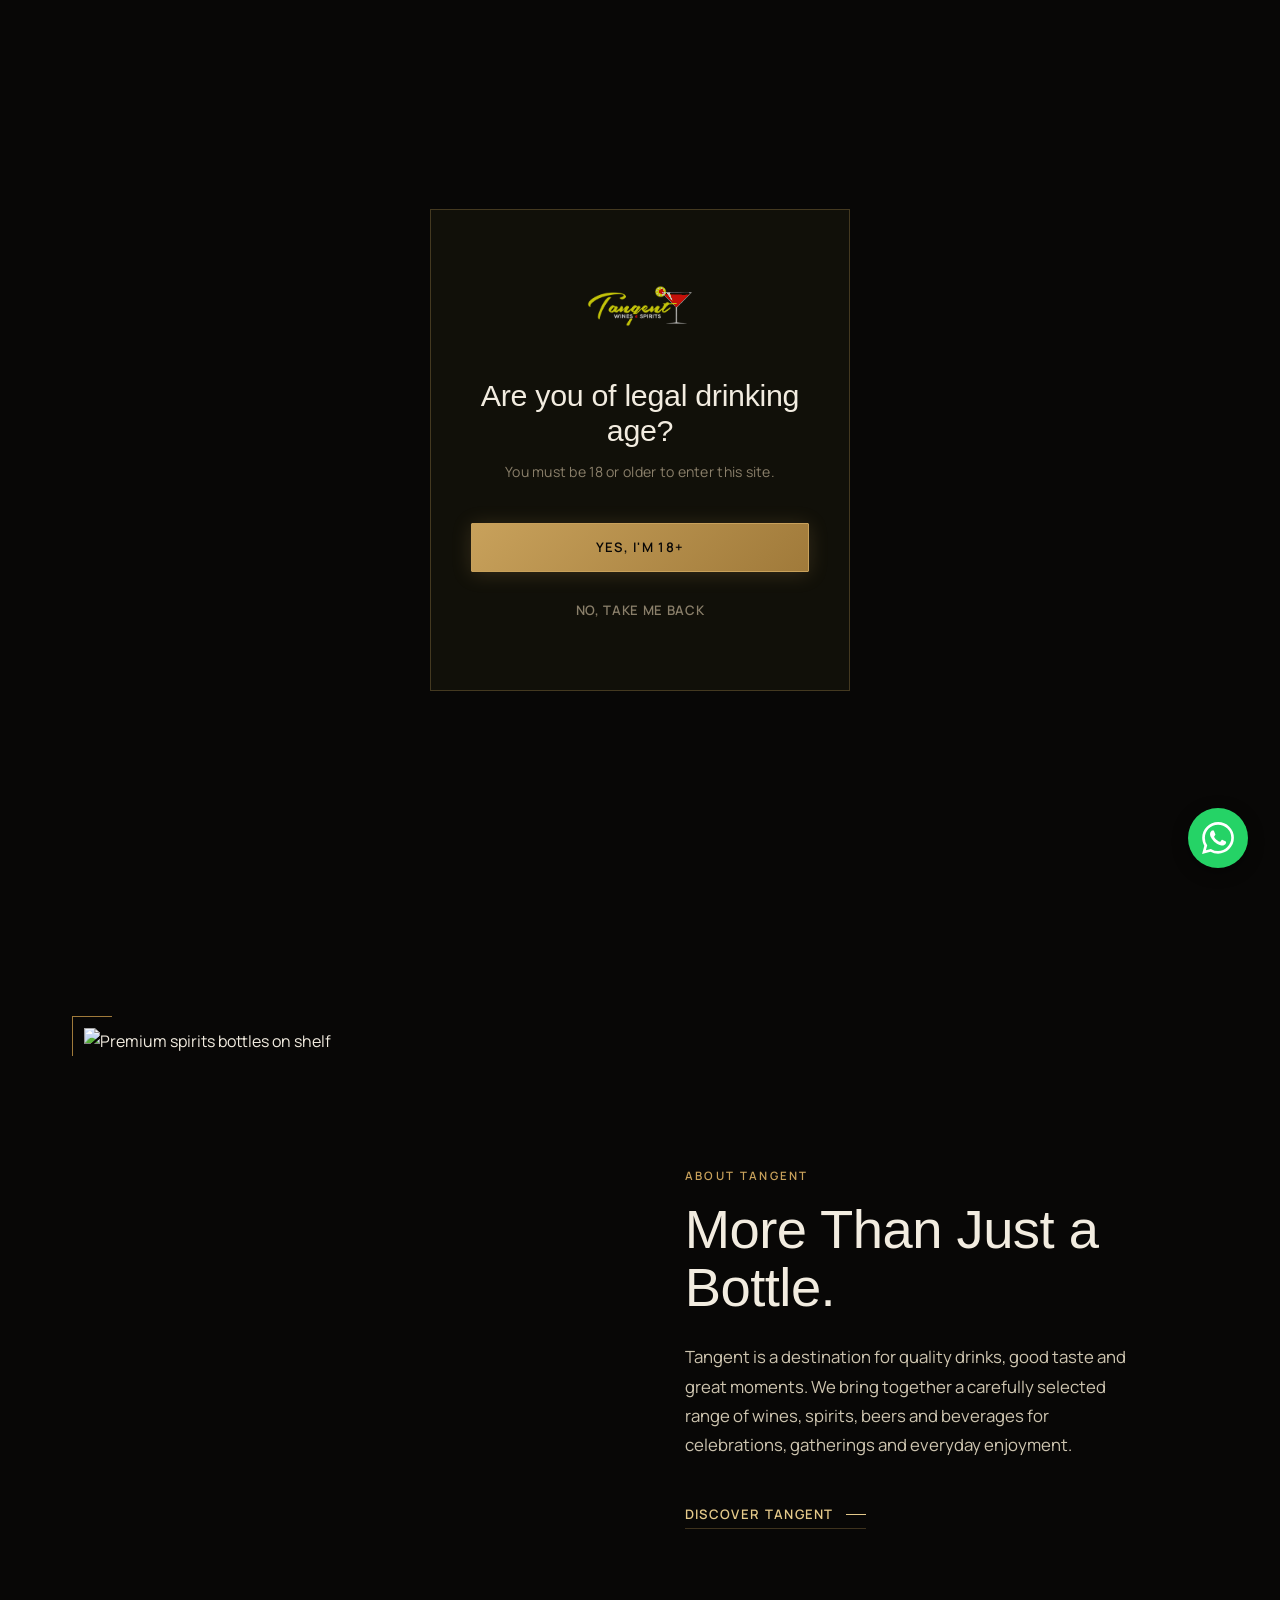
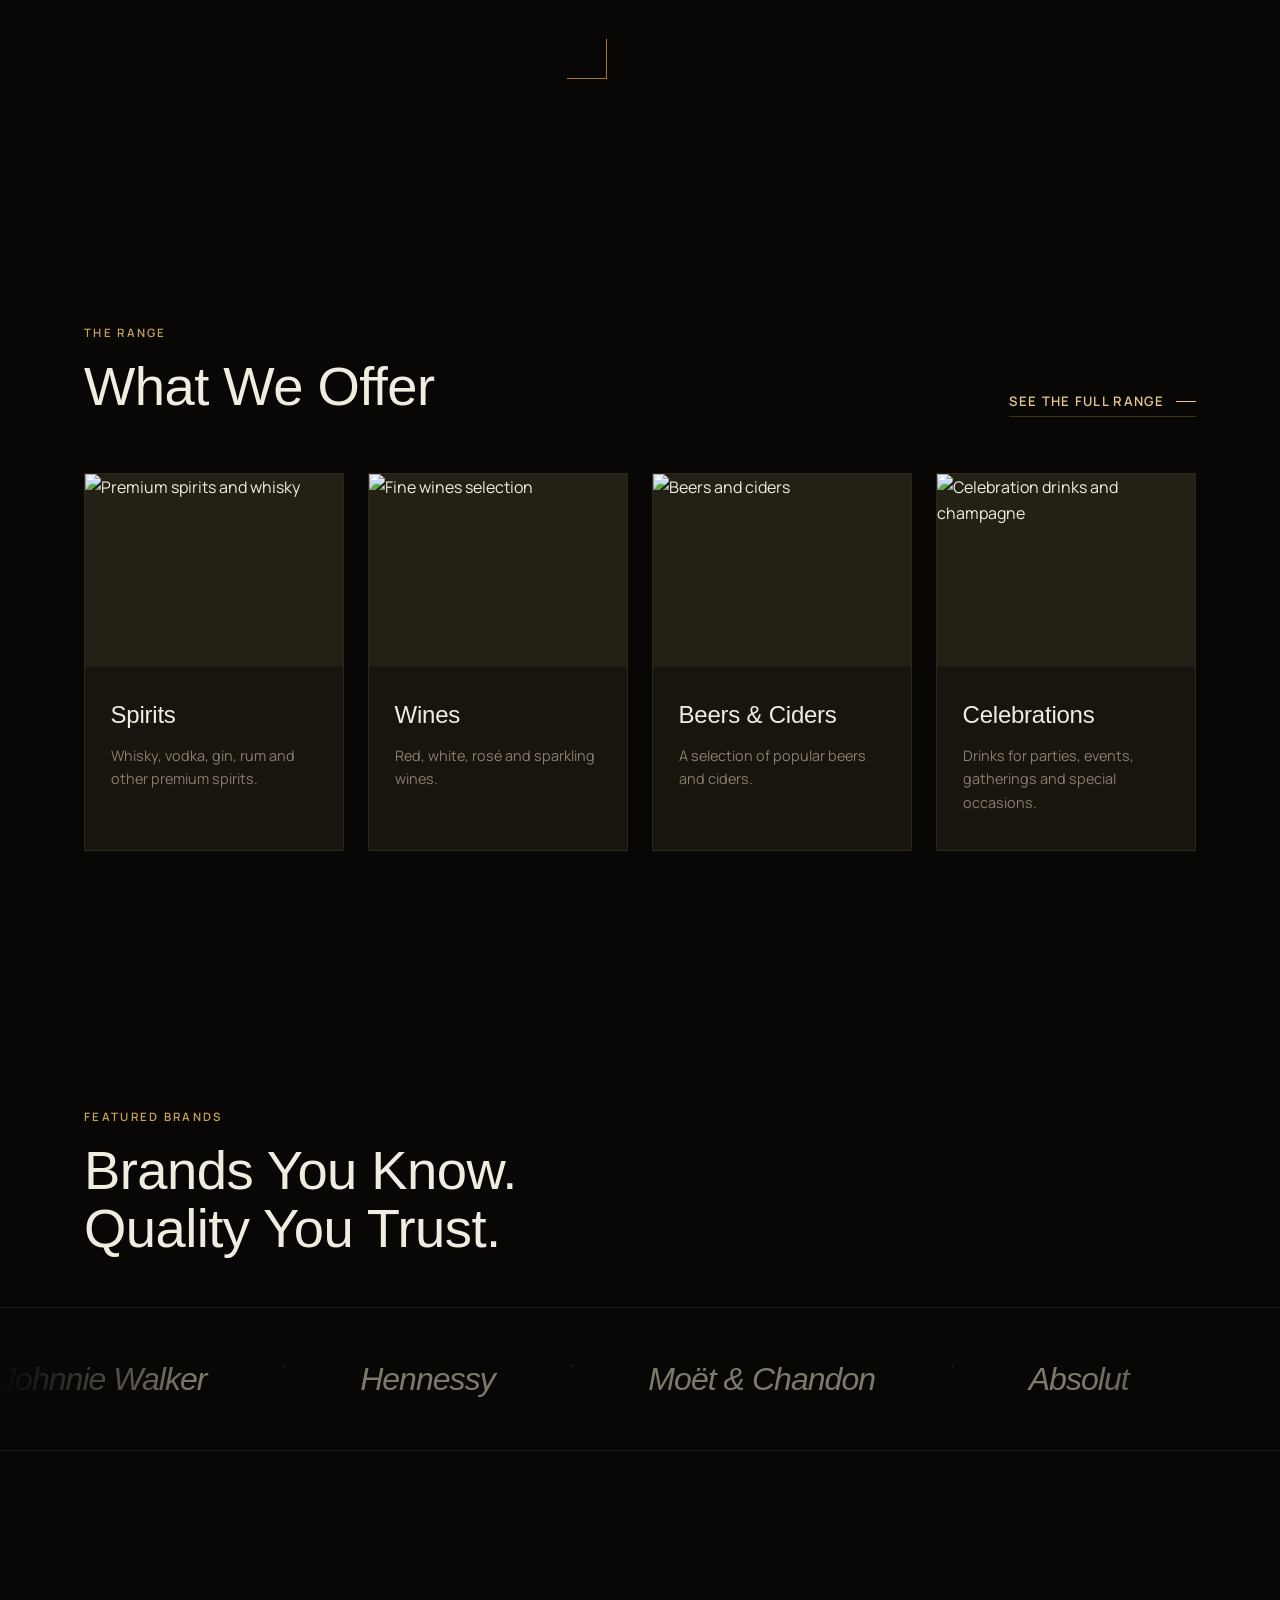
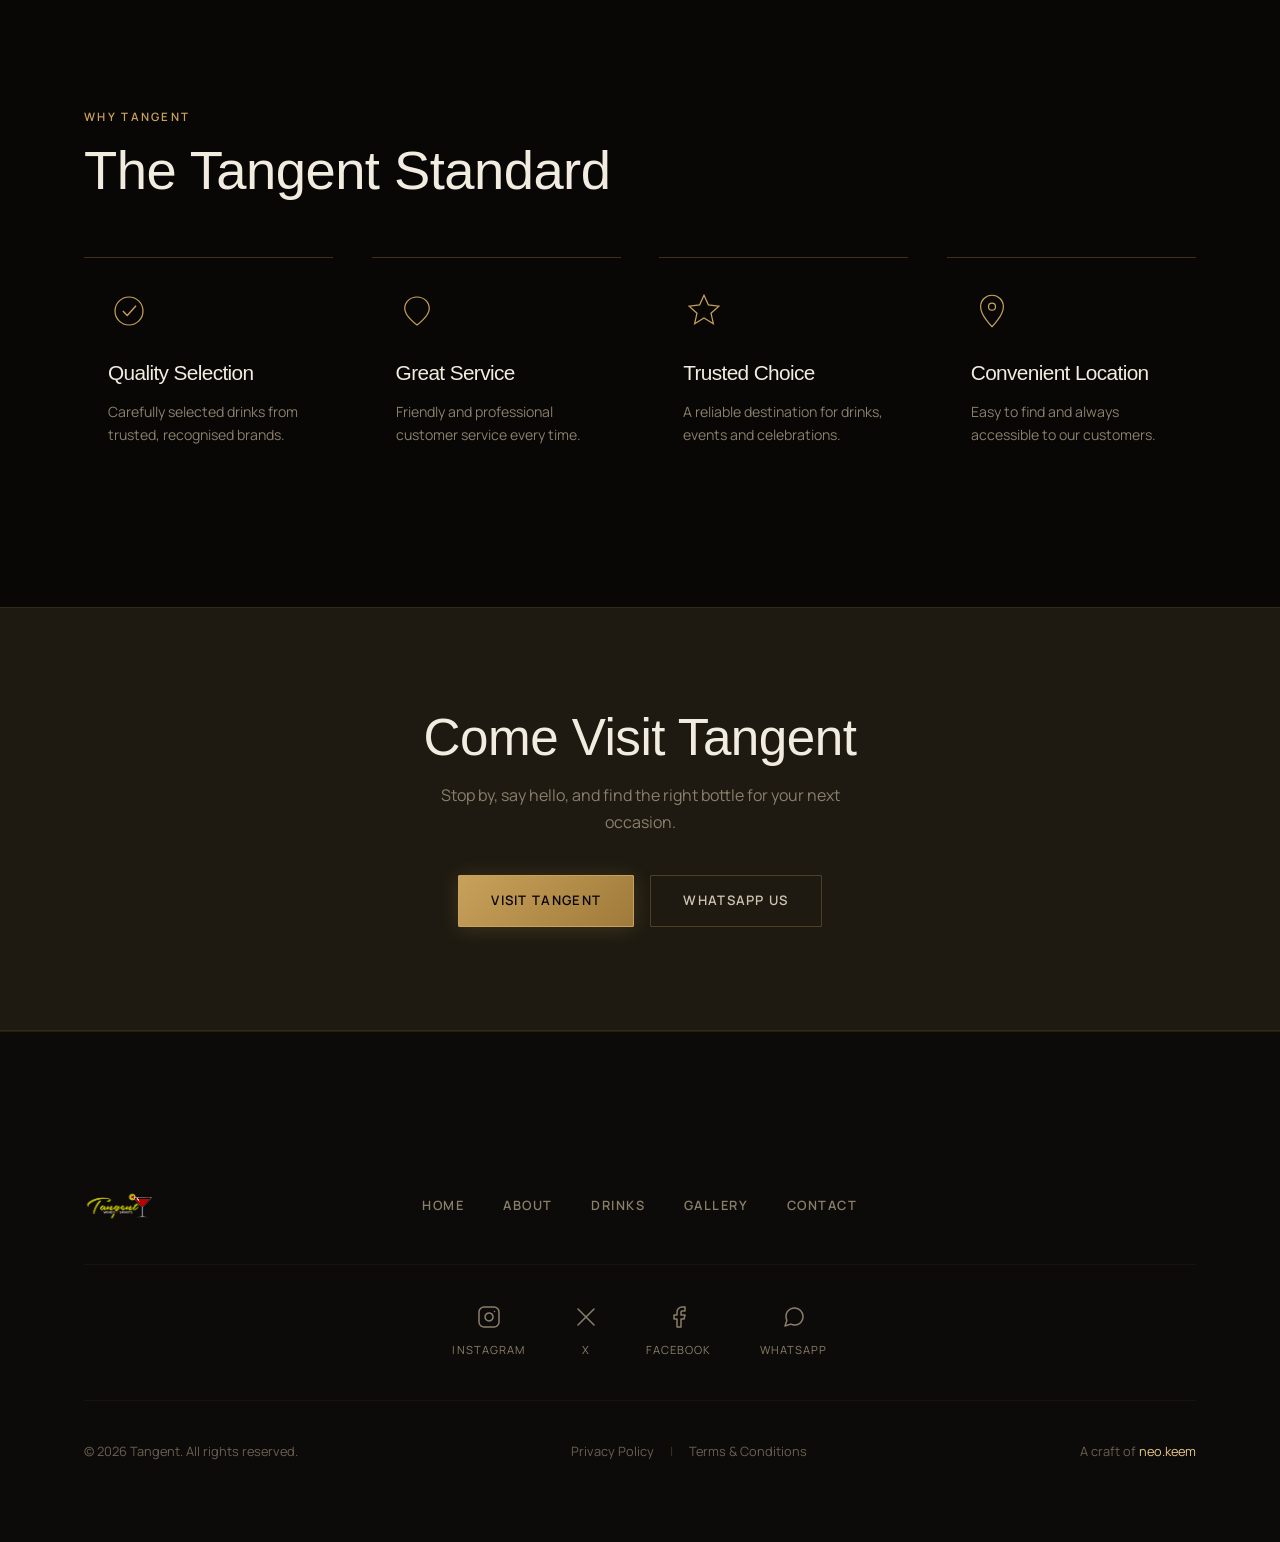
==== commit d51c24e8: "Move WhatsApp button to floating action button" ====
--- a/index.html
+++ b/index.html
@@ -1,22 +1,32 @@
 <!DOCTYPE html>
 <html lang="en">
-
 <head>
   <meta charset="UTF-8">
   <meta name="viewport" content="width=device-width, initial-scale=1.0">
-  <title>Tangent. Good Drinks. Great Moments.</title>
-  <meta name="description"
-    content="Tangent is a destination for quality drinks, good taste and great moments. A curated range of wines, spirits, beers and beverages for celebrations, gatherings and everyday enjoyment.">
   <link rel="preconnect" href="https://fonts.googleapis.com">
   <link rel="preconnect" href="https://fonts.gstatic.com" crossorigin>
   <link
     href="https://fonts.googleapis.com/css2?family=Cormorant+Garamond:ital,wght@0,300;0,400;0,500;0,600;1,300;1,400;1,500&family=Manrope:wght@300;400;500;600;700&display=swap"
     rel="stylesheet">
-
   <link rel="stylesheet" href="css/style.css">
   <link rel="icon" type="image/png" href="assets/images/logo.png">
+  <title>Tangent Wines & Spirits | Good Drinks. Great Moments.</title>
+  <meta name="description" content="Tangent is a destination for quality drinks, good taste and great moments in Kapsabet. A curated range of wines, spirits, beers and beverages for every occasion.">
+  <meta name="keywords" content="Tangent, liquor store Kapsabet, wines and spirits, premium drinks, alcohol delivery Kenya, events drinks, buy alcohol Kapsabet">
+  <link rel="canonical" href="https://tangent.co.ke/">
+  <!-- Open Graph / Facebook -->
+  <meta property="og:type" content="website">
+  <meta property="og:url" content="https://tangent.co.ke/">
+  <meta property="og:title" content="Tangent Wines & Spirits | Good Drinks. Great Moments.">
+  <meta property="og:description" content="Tangent is a destination for quality drinks, good taste and great moments in Kapsabet. A curated range of wines, spirits, beers and beverages for every occasion.">
+  <meta property="og:image" content="https://tangent.co.ke/assets/images/logo.png">
+  <!-- Twitter -->
+  <meta property="twitter:card" content="summary_large_image">
+  <meta property="twitter:url" content="https://tangent.co.ke/">
+  <meta property="twitter:title" content="Tangent Wines & Spirits | Good Drinks. Great Moments.">
+  <meta property="twitter:description" content="Tangent is a destination for quality drinks, good taste and great moments in Kapsabet. A curated range of wines, spirits, beers and beverages for every occasion.">
+  <meta property="twitter:image" content="https://tangent.co.ke/assets/images/logo.png">
 </head>
-
 <body>
   <!-- ============ AGE GATE ============ -->
   <div class="age-gate" id="ageGate" aria-hidden="false" role="dialog" aria-modal="true" aria-labelledby="ageGateTitle">
@@ -32,48 +42,38 @@
       </div>
     </div>
   </div>
-
   <!-- ============ NAV ============ -->
   <header class="nav" id="siteNav">
     <div class="nav__inner">
       <a href="index.html" class="nav__mark" aria-current="page">
         <img src="assets/images/logo.png" alt="Tangent Wines &amp; Spirits" class="nav__logo">
       </a>
-
       <nav class="nav__links" id="navLinks" aria-label="Primary">
         <a href="about.html">About</a>
         <a href="drinks.html">Drinks</a>
         <a href="gallery.html">Gallery</a>
         <a href="contact.html">Contact</a>
       </nav>
-
-      <div class="nav__cta">
-        <a href="https://wa.me/254729372811" class="btn btn--line btn--sm" target="_blank" rel="noopener">WhatsApp
-          Us</a>
-      </div>
-
+      
       <button class="nav__burger" id="navBurger" aria-label="Open menu" aria-expanded="false">
         <span></span><span></span><span></span>
       </button>
     </div>
-
     <div class="nav__mobile" id="navMobile" aria-label="Mobile menu">
       <a href="index.html" aria-current="page">Home</a>
       <a href="about.html">About</a>
       <a href="drinks.html">Drinks</a>
       <a href="gallery.html">Gallery</a>
       <a href="contact.html">Contact</a>
-      <a href="https://wa.me/254729372811" class="btn btn--gold" target="_blank" rel="noopener">WhatsApp Us</a>
+      
     </div>
   </header>
-
   <main id="top">
     <!-- ============ HERO ============ -->
     <section class="hero">
       <div class="hero__bg"
         style="background-image: url('https://images.unsplash.com/photo-1514362545857-3bc16c4c7d1b?auto=format&fit=crop&w=1600&q=80')"
         role="img" aria-label="Dark atmospheric bar interior"></div>
-
       <div class="hero__art" aria-hidden="true">
         <svg viewBox="0 0 600 900" class="hero__bottle" preserveAspectRatio="xMidYMax meet"
           xmlns="http://www.w3.org/2000/svg">
@@ -93,30 +93,23 @@
                 d="M255 40 L255 130 Q255 150 240 165 L215 195 Q195 220 195 260 L195 800 Q195 860 260 860 L340 860 Q405 860 405 800 L405 260 Q405 220 385 195 L360 165 Q345 150 345 130 L345 40 Z" />
             </clipPath>
           </defs>
-
           <!-- Bottle outline -->
           <path
             d="M255 40 L255 130 Q255 150 240 165 L215 195 Q195 220 195 260 L195 800 Q195 860 260 860 L340 860 Q405 860 405 800 L405 260 Q405 220 385 195 L360 165 Q345 150 345 130 L345 40 Z"
             fill="none" stroke="url(#liquidGrad)" stroke-width="1.5" opacity="0.55" />
-
           <!-- Liquid fill -->
           <path d="M200 420 L400 420 L405 800 Q405 860 340 860 L260 860 Q195 860 195 800 Z" fill="url(#liquidGrad)"
             opacity="0.1" clip-path="url(#bottleClip)" />
-
           <!-- Liquid surface line -->
           <line x1="197" y1="420" x2="403" y2="420" stroke="#c8a15b" stroke-width="1" opacity="0.4" />
-
           <!-- Highlight streak -->
           <rect x="220" y="200" width="40" height="580" fill="url(#highlightGrad)" clip-path="url(#bottleClip)"
             rx="20" />
-
           <!-- Neck label area -->
           <rect x="255" y="10" width="90" height="32" rx="2" fill="none" stroke="#c8a15b" stroke-width="1.5"
             opacity="0.5" />
-
           <!-- Capsule/cap detail -->
           <rect x="265" y="5" width="70" height="8" rx="1" fill="#c8a15b" opacity="0.15" />
-
           <!-- Body label rectangle -->
           <rect x="210" y="520" width="180" height="160" rx="2" fill="none" stroke="#c8a15b" stroke-width="1"
             opacity="0.2" />
@@ -124,12 +117,10 @@
           <line x1="230" y1="560" x2="370" y2="560" stroke="#c8a15b" stroke-width="0.8" opacity="0.2" />
           <line x1="240" y1="575" x2="360" y2="575" stroke="#c8a15b" stroke-width="0.5" opacity="0.15" />
           <line x1="245" y1="590" x2="355" y2="590" stroke="#c8a15b" stroke-width="0.5" opacity="0.15" />
-
           <!-- Base rim -->
           <ellipse cx="300" cy="855" rx="70" ry="8" fill="none" stroke="#c8a15b" stroke-width="1" opacity="0.25" />
         </svg>
       </div>
-
       <div class="hero__content">
         <p class="hero__eyebrow">Est. Kapsabet</p>
         <h1 class="hero__title">TANGENT</h1>
@@ -141,20 +132,17 @@
           <a href="contact.html" class="btn btn--line">Visit Us</a>
         </div>
       </div>
-
       <a href="about.html" class="hero__scroll" aria-label="Scroll to learn more">
         <span class="hero__scroll-line"></span>
         Scroll
       </a>
     </section>
-
     <!-- ============ ABOUT TEASER ============ -->
     <section class="about" id="about">
       <div class="about__media reveal" data-delay="1">
         <img src="https://images.unsplash.com/photo-1569529465841-dfecdab7503b?auto=format&fit=crop&w=800&q=80"
           alt="Premium spirits bottles on shelf" class="about__img" loading="lazy">
       </div>
-
       <div class="about__content reveal" data-delay="2">
         <p class="eyebrow">About Tangent</p>
         <h2 class="section-title">More Than Just a Bottle.</h2>
@@ -164,7 +152,6 @@
         <a href="about.html" class="link-arrow">Discover Tangent</a>
       </div>
     </section>
-
     <!-- ============ DRINKS TEASER ============ -->
     <section class="drinks" id="drinks">
       <div class="teaser-head">
@@ -174,7 +161,6 @@
         </div>
         <a href="drinks.html" class="link-arrow">See the full range</a>
       </div>
-
       <div class="drinks__grid">
         <article class="drink-card reveal" data-delay="1">
           <div class="drink-card__media">
@@ -186,7 +172,6 @@
             <p>Whisky, vodka, gin, rum and other premium spirits.</p>
           </div>
         </article>
-
         <article class="drink-card reveal" data-delay="2">
           <div class="drink-card__media">
             <img src="https://images.unsplash.com/photo-1510812431401-41d2bd2722f3?auto=format&fit=crop&w=600&q=80"
@@ -197,7 +182,6 @@
             <p>Red, white, ros&eacute; and sparkling wines.</p>
           </div>
         </article>
-
         <article class="drink-card reveal" data-delay="3">
           <div class="drink-card__media">
             <img src="https://images.unsplash.com/photo-1535958636474-b021ee887b13?auto=format&fit=crop&w=600&q=80"
@@ -208,7 +192,6 @@
             <p>A selection of popular beers and ciders.</p>
           </div>
         </article>
-
         <article class="drink-card reveal" data-delay="4">
           <div class="drink-card__media">
             <img src="https://images.unsplash.com/photo-1558618666-fcd25c85cd64?auto=format&fit=crop&w=600&q=80"
@@ -221,14 +204,12 @@
         </article>
       </div>
     </section>
-
     <!-- ============ BRANDS ============ -->
     <section class="brands">
       <div class="section-head">
         <p class="eyebrow">Featured Brands</p>
         <h2 class="section-title">Brands You Know.<br>Quality You Trust.</h2>
       </div>
-
       <div class="brands__track-wrap">
         <div class="brands__track" id="brandsTrack">
           <span class="brands__item">Johnnie Walker</span>
@@ -248,14 +229,12 @@
         </div>
       </div>
     </section>
-
     <!-- ============ WHY TANGENT ============ -->
     <section class="why">
       <div class="section-head">
         <p class="eyebrow">Why Tangent</p>
         <h2 class="section-title">The Tangent Standard</h2>
       </div>
-
       <div class="why__grid">
         <div class="why-card reveal" data-delay="1">
           <svg viewBox="0 0 48 48" class="why-card__icon" aria-hidden="true">
@@ -292,7 +271,6 @@
         </div>
       </div>
     </section>
-
     <!-- ============ CTA BAND ============ -->
     <section class="cta-band">
       <h2 class="cta-band__title">Come Visit Tangent</h2>
@@ -302,13 +280,10 @@
         <a href="https://wa.me/254729372811" class="btn btn--line" target="_blank" rel="noopener">WhatsApp Us</a>
       </div>
     </section>
-
   </main>
-
   <!-- ============ FOOTER ============ -->
   <footer class="footer">
   <!-- Giant Watermark & Orb (if user wants them, but let's just stick to the clean 3-row layout per reference) -->
-  
   <div class="footer__inner">
     <!-- Row 1: Brand & Links -->
     <div class="footer__row footer__row--top">
@@ -323,7 +298,6 @@
         <a href="contact.html">CONTACT</a>
       </nav>
     </div>
-
     <!-- Row 2: Socials -->
     <div class="footer__row footer__row--middle">
       <div class="footer__social-hz">
@@ -345,7 +319,6 @@
         </a>
       </div>
     </div>
-
     <!-- Row 3: Bottom -->
     <div class="footer__row footer__row--bottom">
       <p>&copy; 2026 Tangent. All rights reserved.</p>
@@ -358,8 +331,10 @@
     </div>
   </div>
 </footer>
+  <script src="js/script.js"></script>
 
-  <script src="js/script.js"></script>
+  <a href="https://wa.me/254729372811" class="fab-whatsapp" aria-label="Chat with us on WhatsApp" target="_blank" rel="noopener">
+    <svg viewBox="0 0 24 24" fill="currentColor"><path d="M17.472 14.382c-.297-.149-1.758-.867-2.03-.967-.273-.099-.471-.148-.67.15-.197.297-.767.966-.94 1.164-.173.199-.347.223-.644.075-.297-.15-1.255-.463-2.39-1.475-.883-.788-1.48-1.761-1.653-2.059-.173-.297-.018-.458.13-.606.134-.133.298-.347.446-.52.149-.174.198-.298.298-.497.099-.198.05-.371-.025-.52-.075-.149-.669-1.612-.916-2.207-.242-.579-.487-.5-.669-.51a12.8 12.8 0 0 0-.57-.01c-.198 0-.52.074-.792.372-.272.297-1.04 1.016-1.04 2.479 0 1.462 1.065 2.875 1.213 3.074.149.198 2.096 3.2 5.077 4.487.709.306 1.262.489 1.694.625.712.227 1.36.195 1.871.118.571-.085 1.758-.719 2.006-1.413.248-.694.248-1.289.173-1.413-.074-.124-.272-.198-.57-.347m-5.421 7.403h-.004a9.87 9.87 0 0 1-5.031-1.378l-.361-.214-3.741.982.998-3.648-.235-.374a9.86 9.86 0 0 1-1.51-5.26c.001-5.45 4.436-9.884 9.888-9.884 2.64 0 5.122 1.03 6.988 2.898a9.825 9.825 0 0 1 2.893 6.994c-.003 5.45-4.437 9.884-9.885 9.884m8.413-18.297A11.815 11.815 0 0 0 12.05 0C5.495 0 .16 5.335.157 11.892c0 2.096.547 4.142 1.588 5.945L.057 24l6.305-1.654a11.882 11.882 0 0 0 5.683 1.448h.005c6.554 0 11.89-5.335 11.893-11.893a11.821 11.821 0 0 0-3.48-8.413Z"/></svg>
+  </a>
 </body>
-
 </html>
--- a/css/style.css
+++ b/css/style.css
@@ -1378,3 +1378,45 @@
   background: linear-gradient(90deg, transparent, var(--gold-dim) 50%, transparent);
   margin: 0;
 }
+
+/* ==========================================================================
+   Floating WhatsApp Button
+   ========================================================================== */
+.fab-whatsapp {
+  position: fixed;
+  bottom: 2rem;
+  right: 2rem;
+  width: 60px;
+  height: 60px;
+  background-color: #25D366;
+  color: white;
+  border-radius: 50%;
+  display: flex;
+  align-items: center;
+  justify-content: center;
+  box-shadow: 0 4px 16px rgba(0, 0, 0, 0.4);
+  z-index: 900;
+  transition: transform 0.3s var(--ease-spring), box-shadow 0.3s var(--ease), background-color 0.3s var(--ease);
+}
+.fab-whatsapp:hover {
+  transform: scale(1.1) translateY(-4px);
+  box-shadow: 0 8px 24px rgba(37, 211, 102, 0.4);
+  color: white;
+  background-color: #22bf5b;
+}
+.fab-whatsapp svg {
+  width: 32px;
+  height: 32px;
+}
+@media (max-width: 768px) {
+  .fab-whatsapp {
+    bottom: 1.5rem;
+    right: 1.5rem;
+    width: 52px;
+    height: 52px;
+  }
+  .fab-whatsapp svg {
+    width: 26px;
+    height: 26px;
+  }
+}
